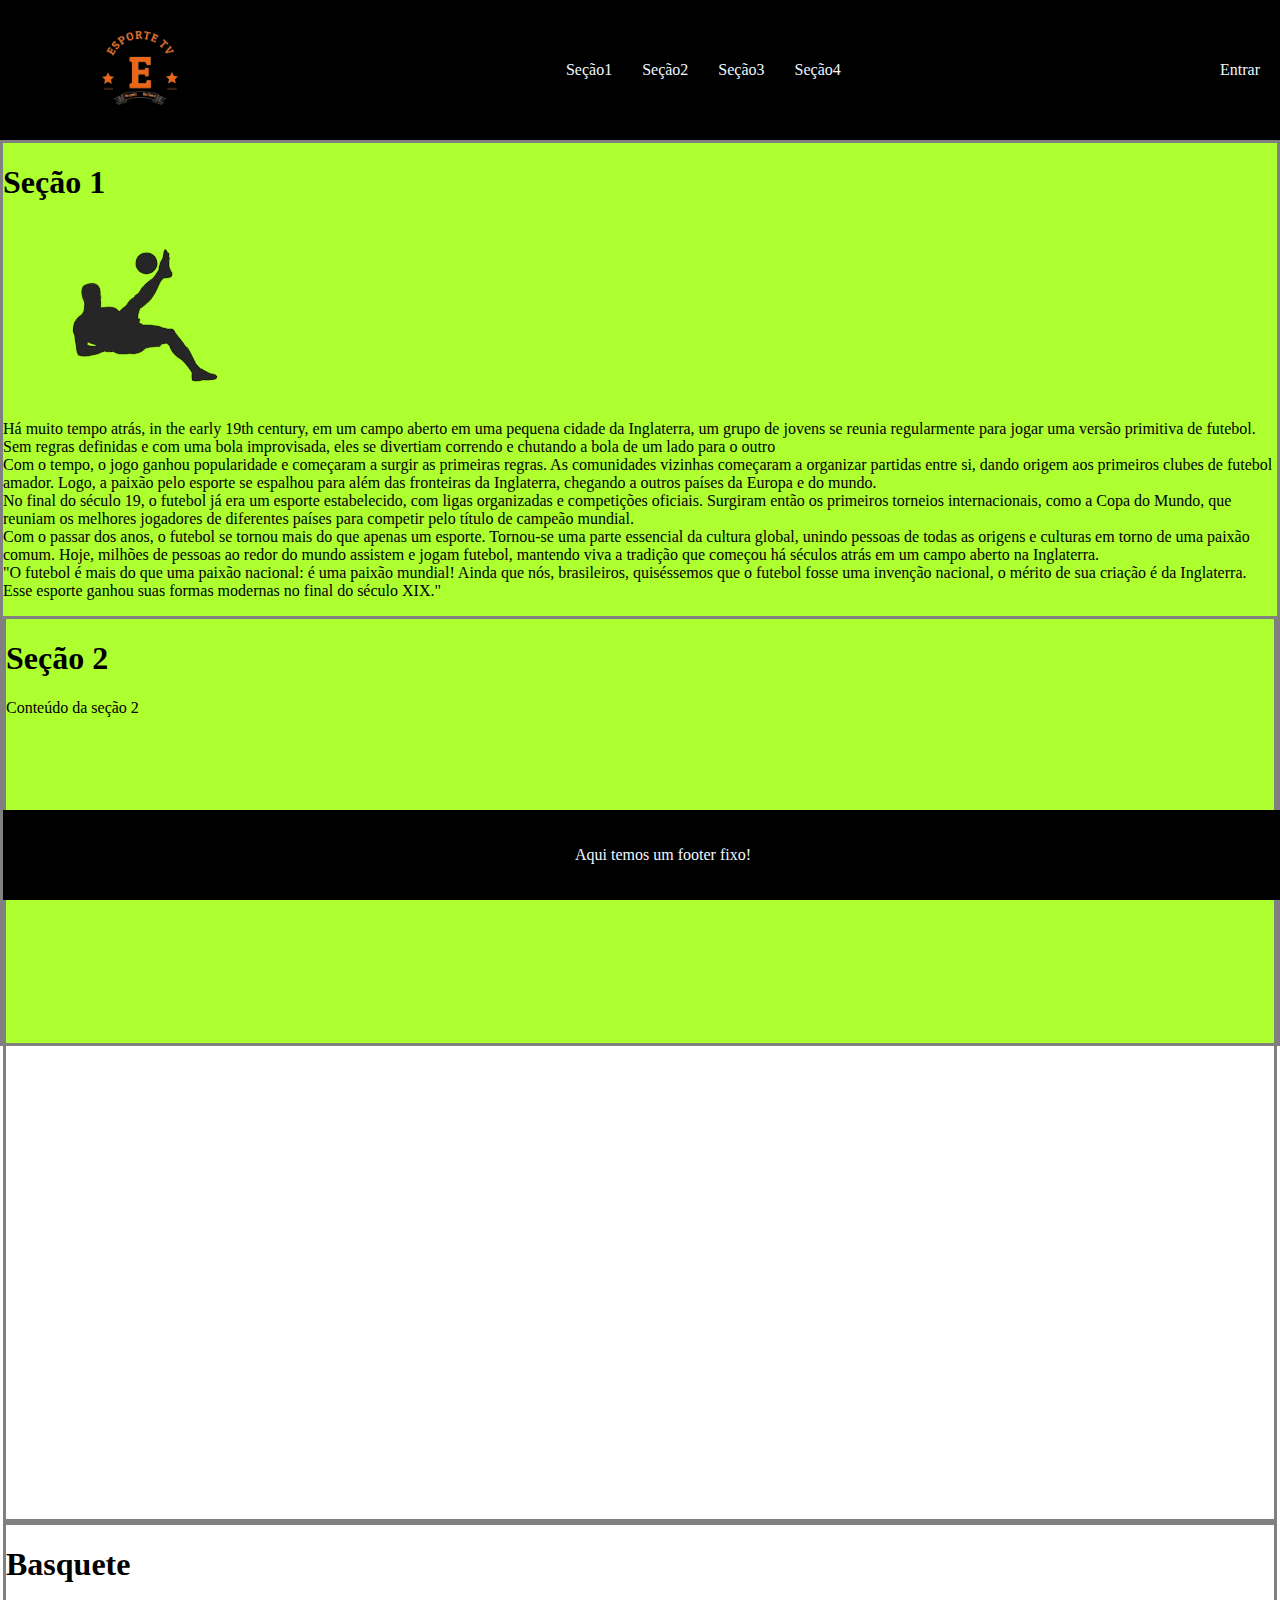
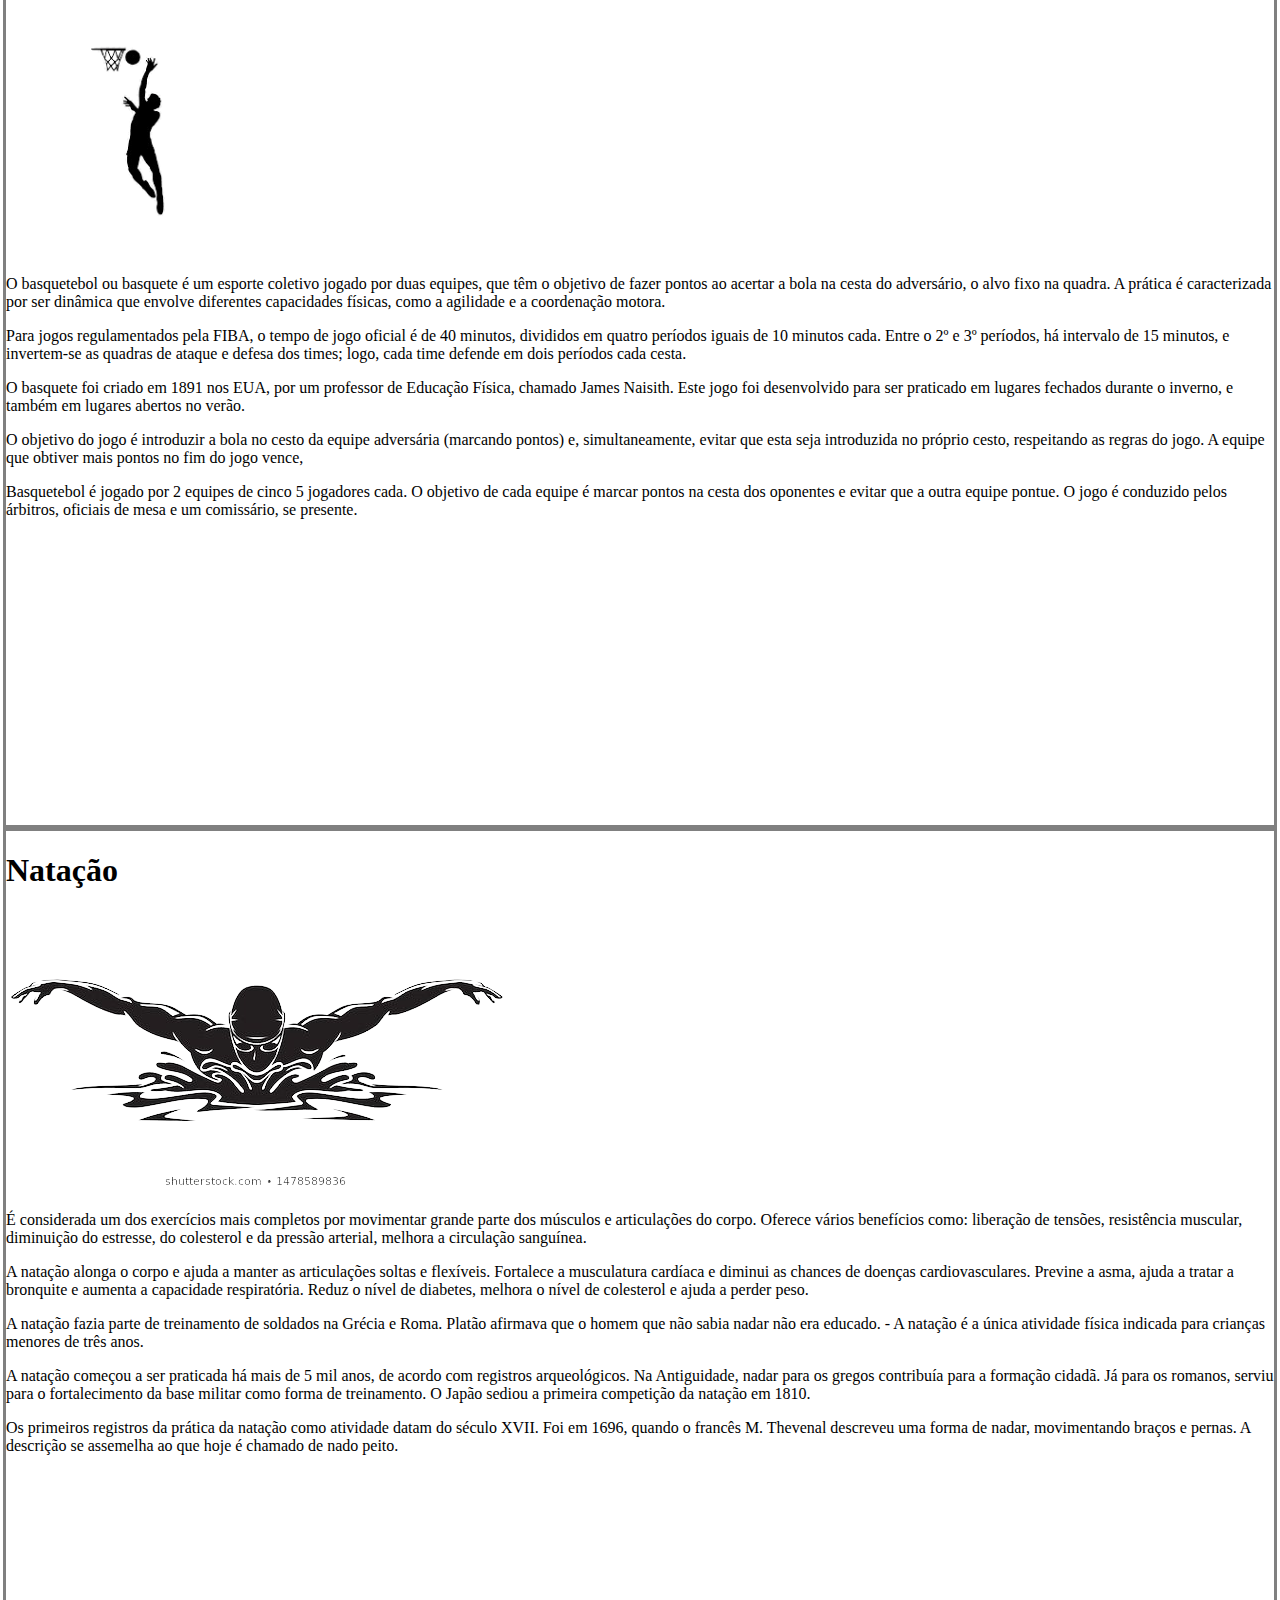
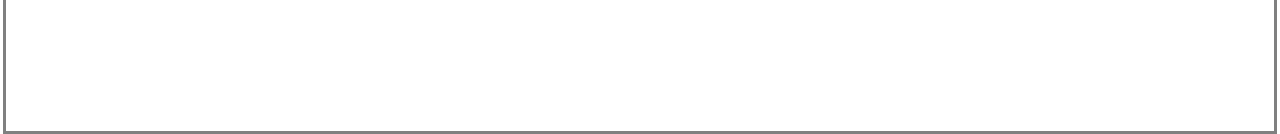
==== index.html @ 38957a5d "atualização" ====
<!DOCTYPE html>
<html lang="en">
<head>
    <meta charset="UTF-8">
    <meta name="viewport" content="width=device-width, initial-scale=1.0">
    <link rel="stylesheet" href="./css/style.css">
    <title>Atividade 8</title>
</head>
<body>
    <nav>
        <img src="./img/logo_esportes-removebg-preview.png" alt="">
        <div class="nav-links">
            <ul>
                <li><a href="#id-secao1">Seção1</a></li>
                <li><a href="#id-secao2">Seção2</a></li>
                <li><a href="#id-secao3">Seção3</a></li>
                <li><a href="#id-secao4">Seção4</a></li>
            </ul>
        </div>
        <div class="nav-login">
            <a href="login.html">Entrar</a>
        </div>
    </nav>
    <div id="id-secao1" class="secao">
        <h1>Seção 1</h1>
        <img id="image"src="./img/futebol_player-removebg-preview.png" alt="">
        <p>Há muito tempo atrás, in the early 19th century, em um campo aberto em uma pequena cidade da Inglaterra, um grupo de jovens se reunia regularmente para jogar uma versão primitiva de futebol. Sem regras definidas e com uma bola improvisada, eles se divertiam correndo e chutando a bola de um lado para o outro
            <br>Com o tempo, o jogo ganhou popularidade e começaram a surgir as primeiras regras. As comunidades vizinhas começaram a organizar partidas entre si, dando origem aos primeiros clubes de futebol amador. Logo, a paixão pelo esporte se espalhou para além das fronteiras da Inglaterra, chegando a outros países da Europa e do mundo.
            <br>No final do século 19, o futebol já era um esporte estabelecido, com ligas organizadas e competições oficiais. Surgiram então os primeiros torneios internacionais, como a Copa do Mundo, que reuniam os melhores jogadores de diferentes países para competir pelo título de campeão mundial.
            <br>Com o passar dos anos, o futebol se tornou mais do que apenas um esporte. Tornou-se uma parte essencial da cultura global, unindo pessoas de todas as origens e culturas em torno de uma paixão comum. Hoje, milhões de pessoas ao redor do mundo assistem e jogam futebol, mantendo viva a tradição que começou há séculos atrás em um campo aberto na Inglaterra.
            <br>"O futebol é mais do que uma paixão nacional: é uma paixão mundial! Ainda que nós, brasileiros, quiséssemos que o futebol fosse uma invenção nacional, o mérito de sua criação é da Inglaterra. Esse esporte ganhou suas formas modernas no final do século XIX."</p>
    <div id="id-secao2" class="secao">
        <h1>Seção 2</h1>
        <p>Conteúdo da seção 2</p>
    </div>
    <div id="id-secao3" class="secao">
        <h1>Basquete</h1>
        <img id="basquete" src="./img/basquete-removebg-preview.png" alt="">
        <p>O basquetebol ou basquete é um esporte coletivo jogado por duas equipes, que têm o objetivo de fazer pontos ao acertar a bola na cesta do adversário, o alvo fixo na quadra. A prática é caracterizada por ser dinâmica que envolve diferentes capacidades físicas, como a agilidade e a coordenação motora.</p>
        <p>Para jogos regulamentados pela FIBA, o tempo de jogo oficial é de 40 minutos, divididos em quatro períodos iguais de 10 minutos cada. Entre o 2º e 3º períodos, há intervalo de 15 minutos, e invertem-se as quadras de ataque e defesa dos times; logo, cada time defende em dois períodos cada cesta.</p>
        <p>O basquete foi criado em 1891 nos EUA, por um professor de Educação Física, chamado James Naisith. Este jogo foi desenvolvido para ser praticado em lugares fechados durante o inverno, e também em lugares abertos no verão.</p>
        <p>O objetivo do jogo é introduzir a bola no cesto da equipe adversária (marcando pontos) e, simultaneamente, evitar que esta seja introduzida no próprio cesto, respeitando as regras do jogo. A equipe que obtiver mais pontos no fim do jogo vence,</p>
        <p>Basquetebol é jogado por 2 equipes de cinco 5 jogadores cada. O objetivo de cada equipe é marcar pontos na cesta dos oponentes e evitar que a outra equipe pontue. O jogo é conduzido pelos árbitros, oficiais de mesa e um comissário, se presente.</p>
    </div>
    <div id="id-secao4" class="secao">
        <h1>Natação</h1>
        <img id="natação" src="./img/natação-removebg-preview.png" alt="">
        <p>É considerada um dos exercícios mais completos por movimentar grande parte dos músculos e articulações do corpo. Oferece vários benefícios como: liberação de tensões, resistência muscular, diminuição do estresse, do colesterol e da pressão arterial, melhora a circulação sanguínea.</p>
        <p>A natação alonga o corpo e ajuda a manter as articulações soltas e flexíveis. Fortalece a musculatura cardíaca e diminui as chances de doenças cardiovasculares. Previne a asma, ajuda a tratar a bronquite e aumenta a capacidade respiratória. Reduz o nível de diabetes, melhora o nível de colesterol e ajuda a perder peso.</p>
        <p>A natação fazia parte de treinamento de soldados na Grécia e Roma. Platão afirmava que o homem que não sabia nadar não era educado. - A natação é a única atividade física indicada para crianças menores de três anos.</p>
        <p>A natação começou a ser praticada há mais de 5 mil anos, de acordo com registros arqueológicos. Na Antiguidade, nadar para os gregos contribuía para a formação cidadã. Já para os romanos, serviu para o fortalecimento da base militar como forma de treinamento. O Japão sediou a primeira competição da natação em 1810.</p>
        <p>Os primeiros registros da prática da natação como atividade datam do século XVII. Foi em 1696, quando o francês M. Thevenal descreveu uma forma de nadar, movimentando braços e pernas. A descrição se assemelha ao que hoje é chamado de nado peito.</p>
    </div>
    <footer>
        <p>Aqui temos um footer fixo!</p>
    </footer>
</body>
</html>
---- css/style.css ----
/* Reset CSS */
body, html {
    margin: 0;
    padding: 0;
    height: 100%;
}

/* NAV */
nav {
    background-color: black;
    padding: 20px;
    color: white;
    display: flex;
    justify-content: space-between;
    align-items: center;
}

nav img {
    height: 100px;
    margin-left: 70px;
}

nav .nav-links ul {
    display: flex;
    align-items: center;
    margin-left: 20px;
    list-style-type: none;
    padding: 0;
    margin: 0;
}

nav .nav-links ul li a {
    color: aliceblue;
    text-decoration: none;
    padding: 15px;
}

nav .nav-login {
    background-color: black;
}

nav .nav-login a {
    color: aliceblue;
    text-decoration: none;
}

a:hover {
    background-color: darkgray;
    border-radius: 10px;
}

/* SECTIONS */
.secao {
    border: solid 3px;
    border-color: gray;
    height: 100vh;
}

/* LOGIN FORM */
form {
    background-color: gainsboro;
    border-radius: 4px;
    width: 320px;
    margin: auto;
    margin-top: 200px;
    padding: 20px;
    box-sizing: border-box;
}

input {
    width: 90%;
    padding: 6px;
    margin-bottom: 8px;
    border: 1px solid blue;
    border-radius: 5px;
}

input[type="radio"] {
    width: auto;
}

/* SECTION 1 */
#id-secao1 {
    background-color: greenyellow;
}
#basquete{
    height: 250px;
    margin-left: 50px;
}
#natação{
<<<<<<< HEAD
<<<<<<< HEAD
<<<<<<< HEAD
    height: 180px;
=======
    height: 181px;
>>>>>>> refs/remotes/origin/master
=======
    height: 180px;
>>>>>>> 71781f3 (atualização)
=======
    height: 181px;
>>>>>>> 6fc278a (atualização)
    margin-left: 50px;
}

/* FOOTER */
footer {
    background-color: black;
    color: aliceblue;
    text-align: center;
    padding: 20px;
    position: fixed;
    bottom: 0;
    width: 100%;
}
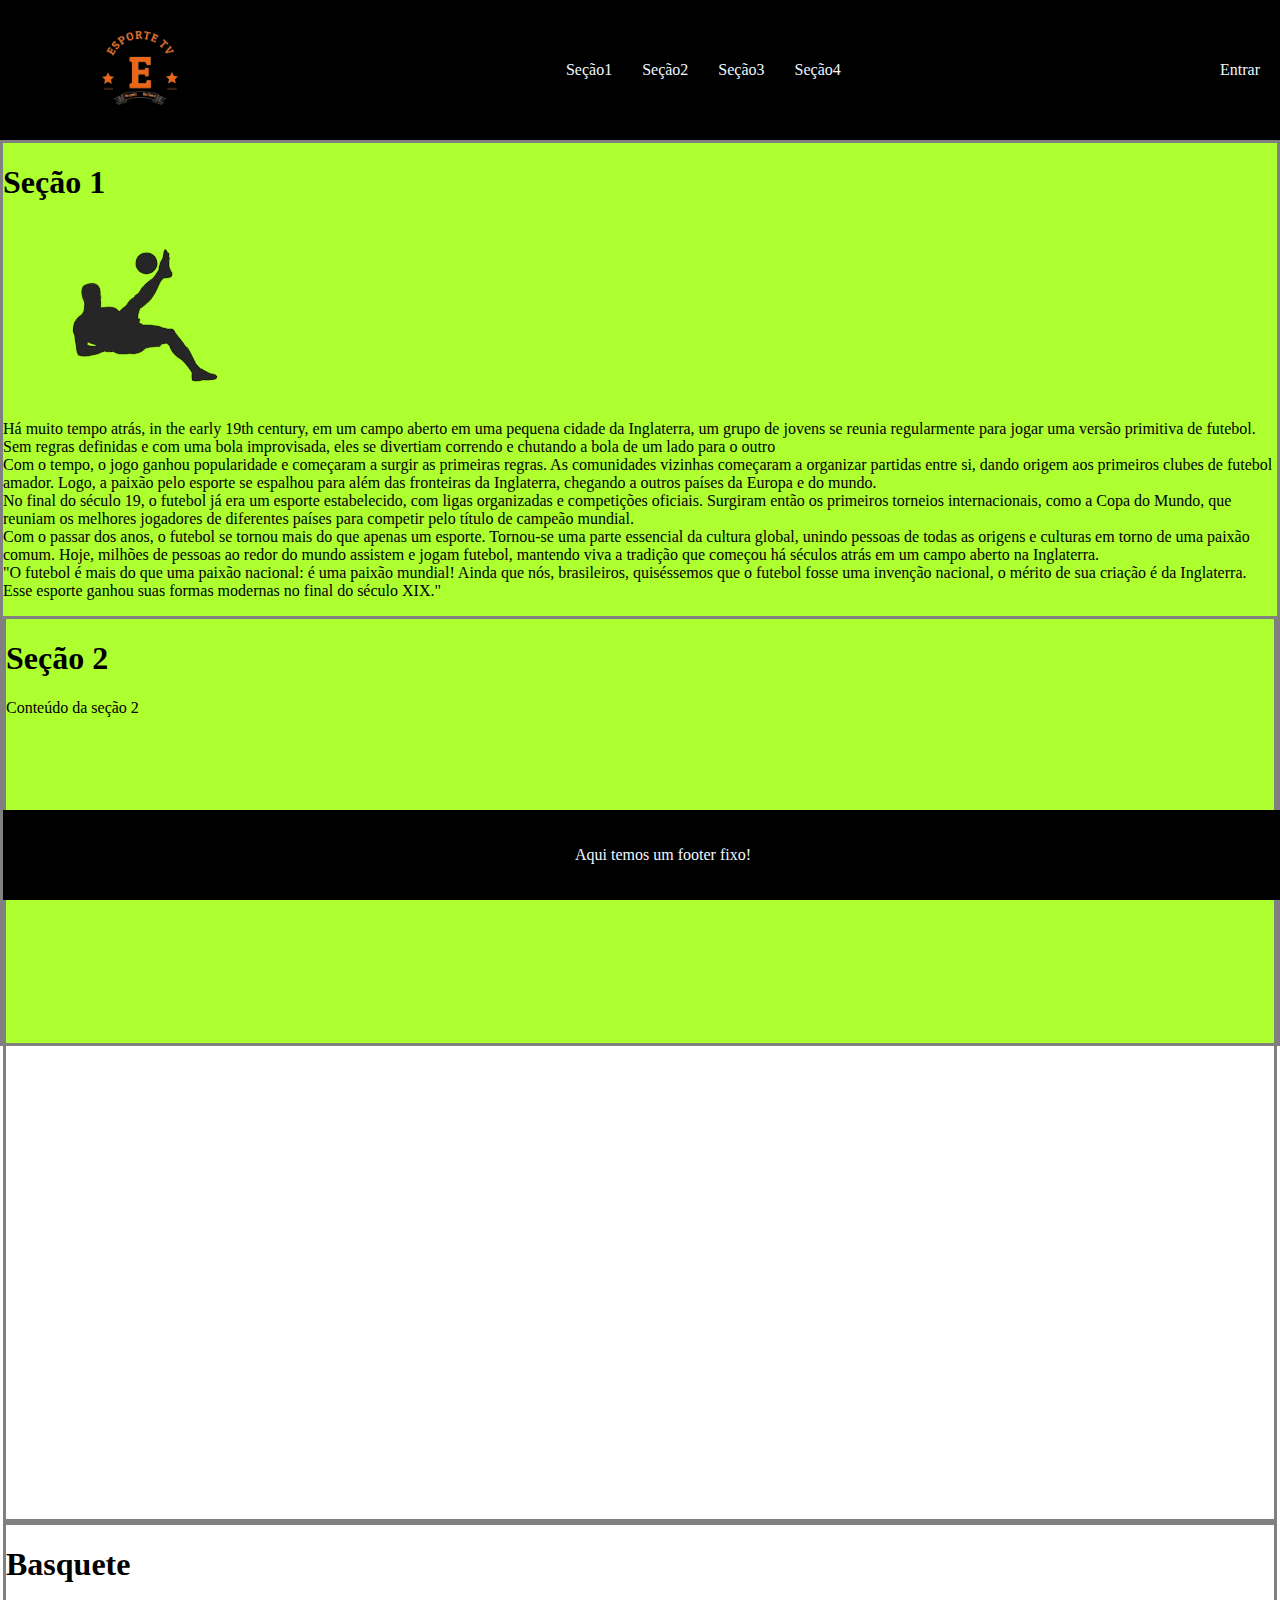
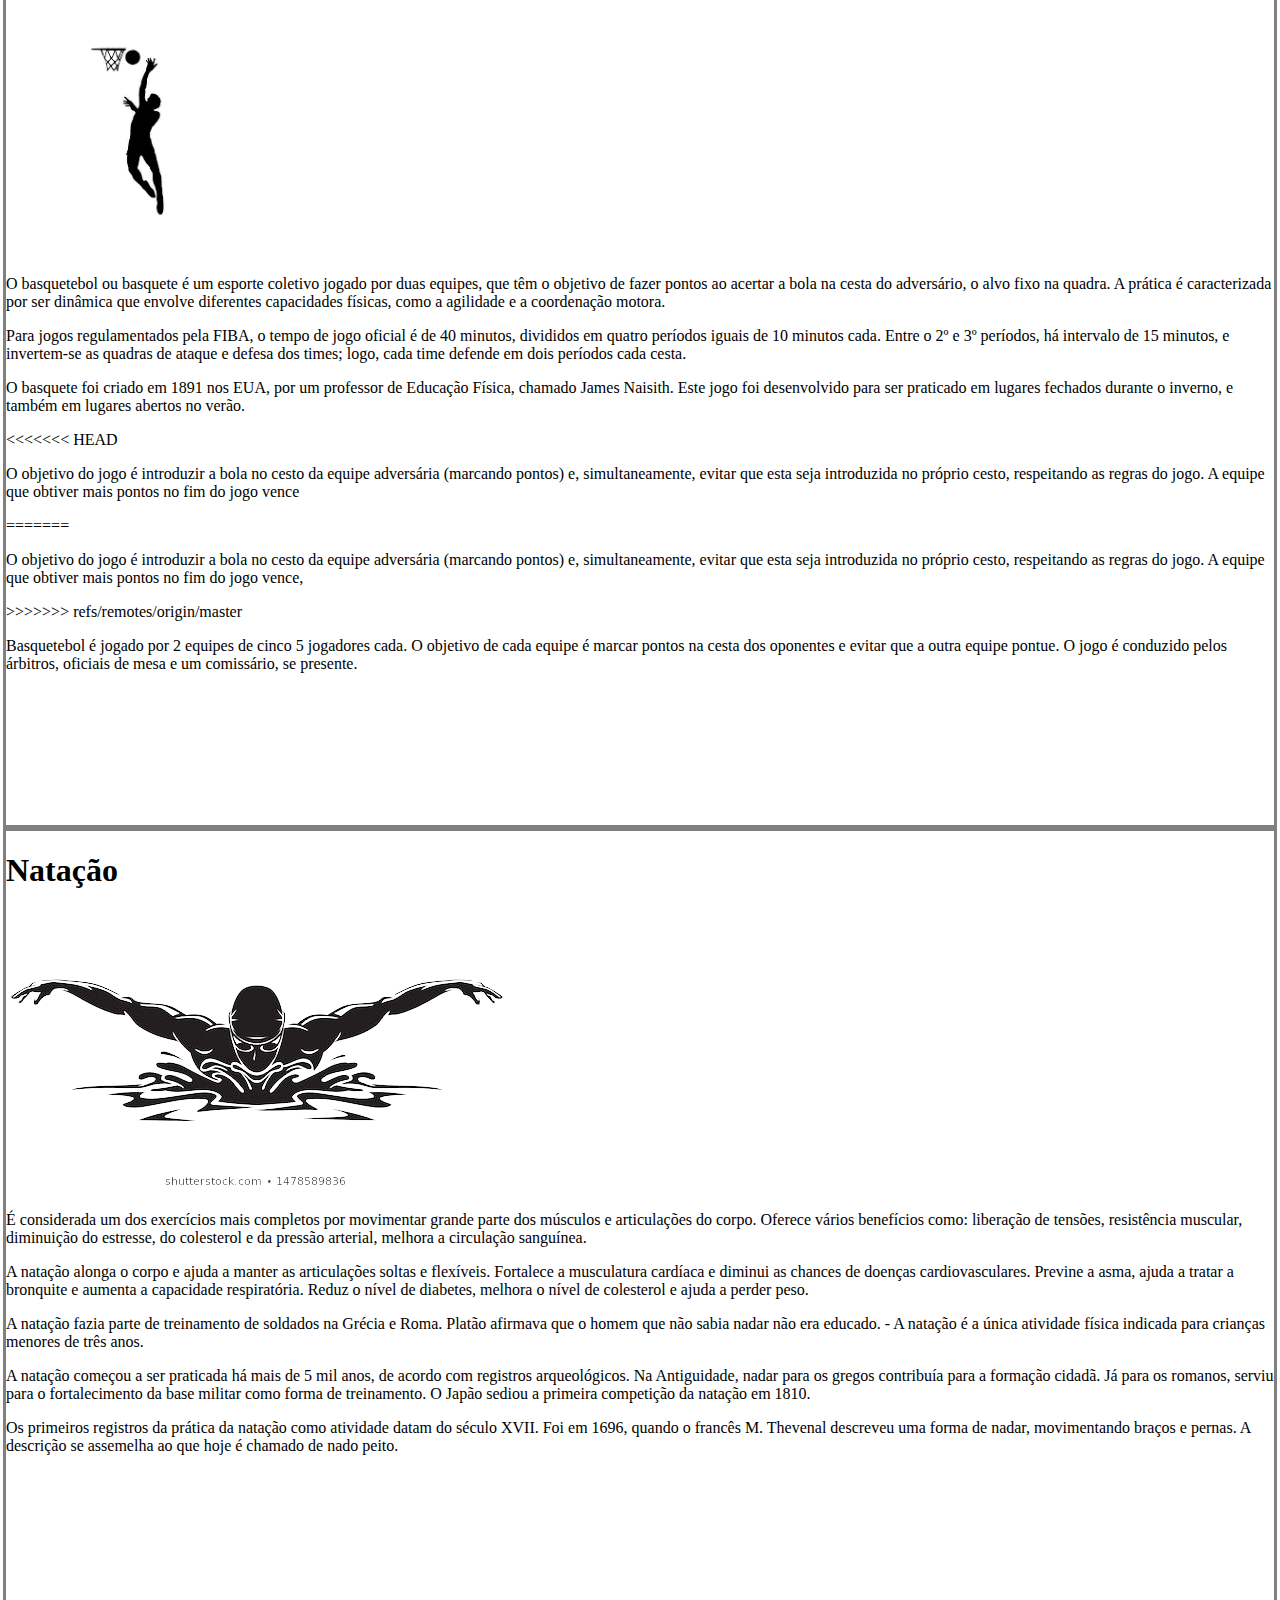
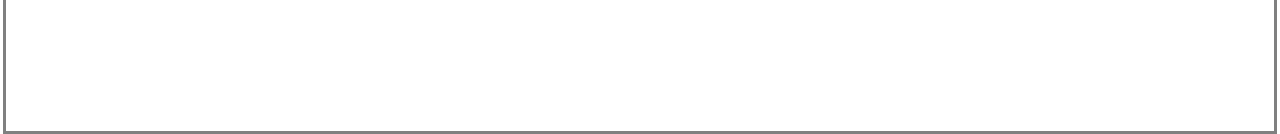
==== commit f46f0e9f: "Atualização" ====
--- a/index.html
+++ b/index.html
@@ -39,7 +39,11 @@
         <p>O basquetebol ou basquete é um esporte coletivo jogado por duas equipes, que têm o objetivo de fazer pontos ao acertar a bola na cesta do adversário, o alvo fixo na quadra. A prática é caracterizada por ser dinâmica que envolve diferentes capacidades físicas, como a agilidade e a coordenação motora.</p>
         <p>Para jogos regulamentados pela FIBA, o tempo de jogo oficial é de 40 minutos, divididos em quatro períodos iguais de 10 minutos cada. Entre o 2º e 3º períodos, há intervalo de 15 minutos, e invertem-se as quadras de ataque e defesa dos times; logo, cada time defende em dois períodos cada cesta.</p>
         <p>O basquete foi criado em 1891 nos EUA, por um professor de Educação Física, chamado James Naisith. Este jogo foi desenvolvido para ser praticado em lugares fechados durante o inverno, e também em lugares abertos no verão.</p>
+<<<<<<< HEAD
+        <p>O objetivo do jogo é introduzir a bola no cesto da equipe adversária (marcando pontos) e, simultaneamente, evitar que esta seja introduzida no próprio cesto, respeitando as regras do jogo. A equipe que obtiver mais pontos no fim do jogo vence</p>
+=======
         <p>O objetivo do jogo é introduzir a bola no cesto da equipe adversária (marcando pontos) e, simultaneamente, evitar que esta seja introduzida no próprio cesto, respeitando as regras do jogo. A equipe que obtiver mais pontos no fim do jogo vence,</p>
+>>>>>>> refs/remotes/origin/master
         <p>Basquetebol é jogado por 2 equipes de cinco 5 jogadores cada. O objetivo de cada equipe é marcar pontos na cesta dos oponentes e evitar que a outra equipe pontue. O jogo é conduzido pelos árbitros, oficiais de mesa e um comissário, se presente.</p>
     </div>
     <div id="id-secao4" class="secao">
--- a/css/style.css
+++ b/css/style.css
@@ -89,18 +89,10 @@
 }
 #natação{
 <<<<<<< HEAD
-<<<<<<< HEAD
-<<<<<<< HEAD
     height: 180px;
 =======
     height: 181px;
 >>>>>>> refs/remotes/origin/master
-=======
-    height: 180px;
->>>>>>> 71781f3 (atualização)
-=======
-    height: 181px;
->>>>>>> 6fc278a (atualização)
     margin-left: 50px;
 }
 
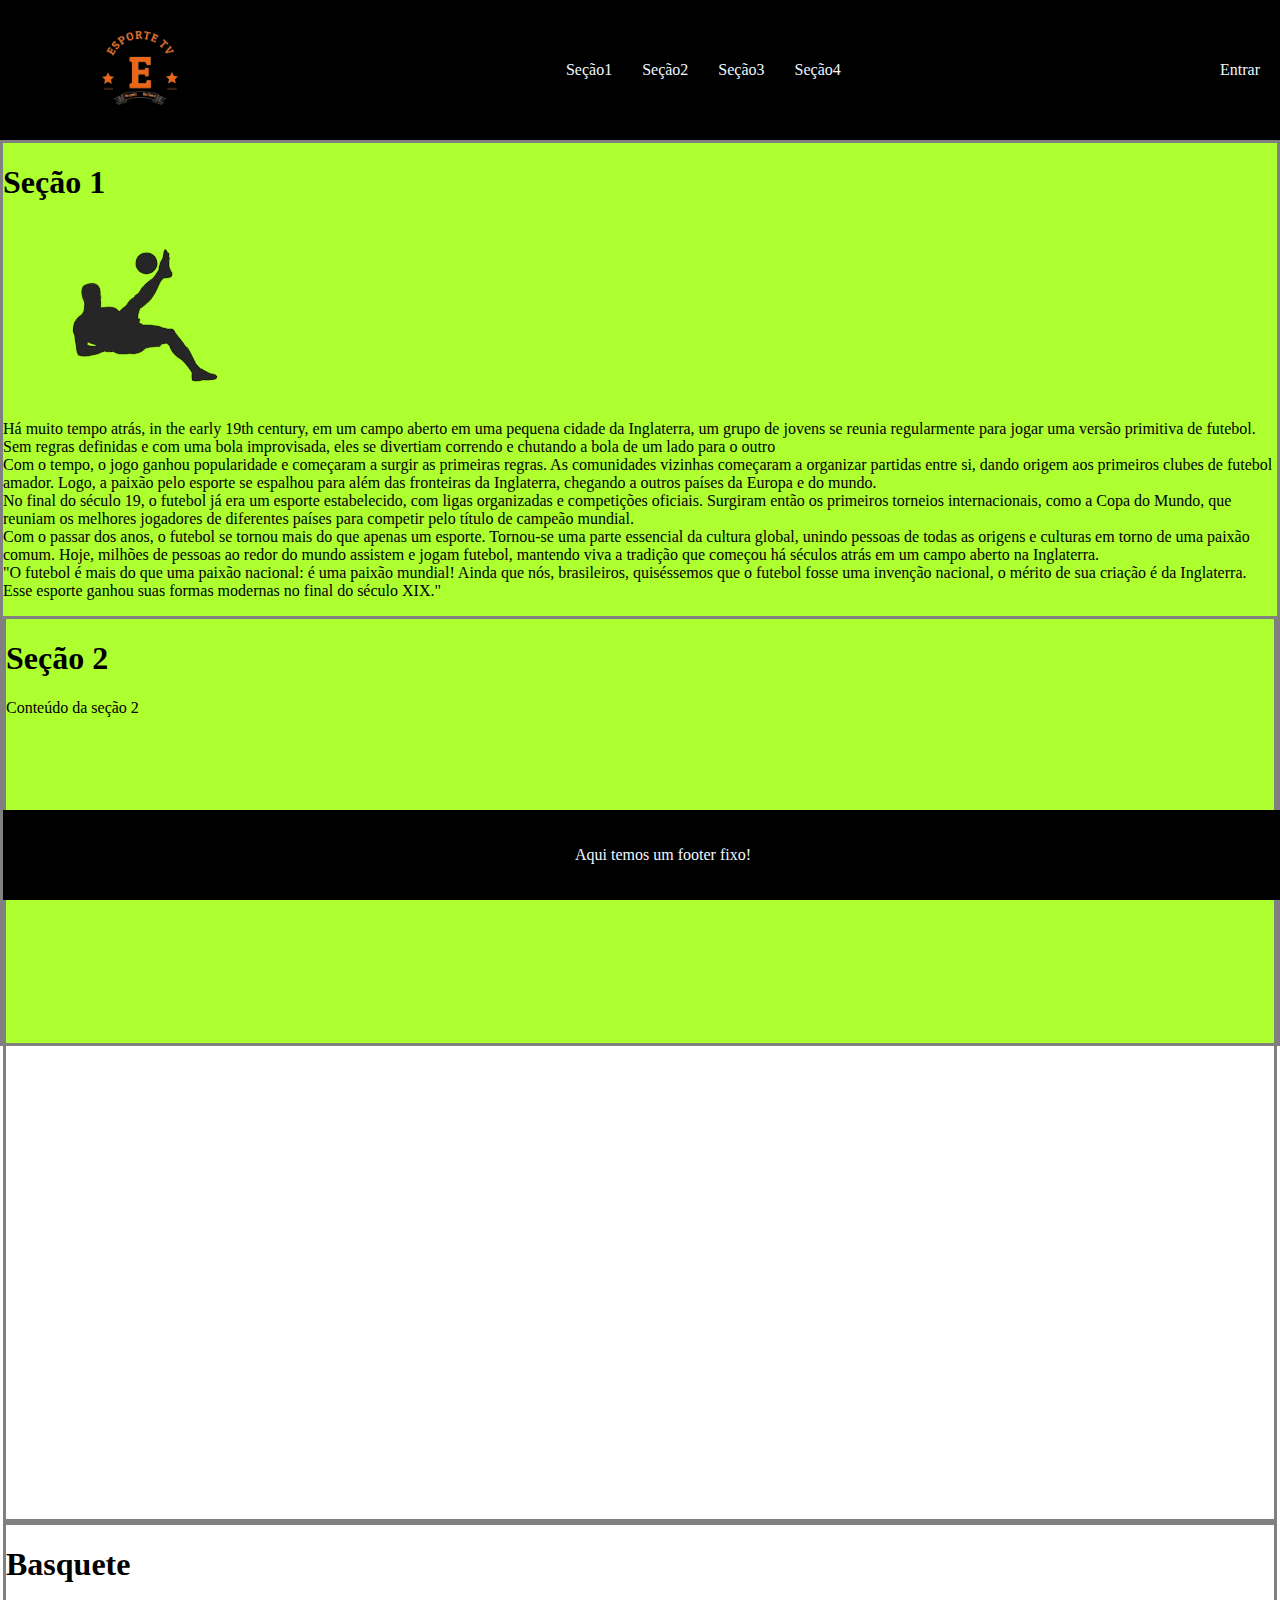
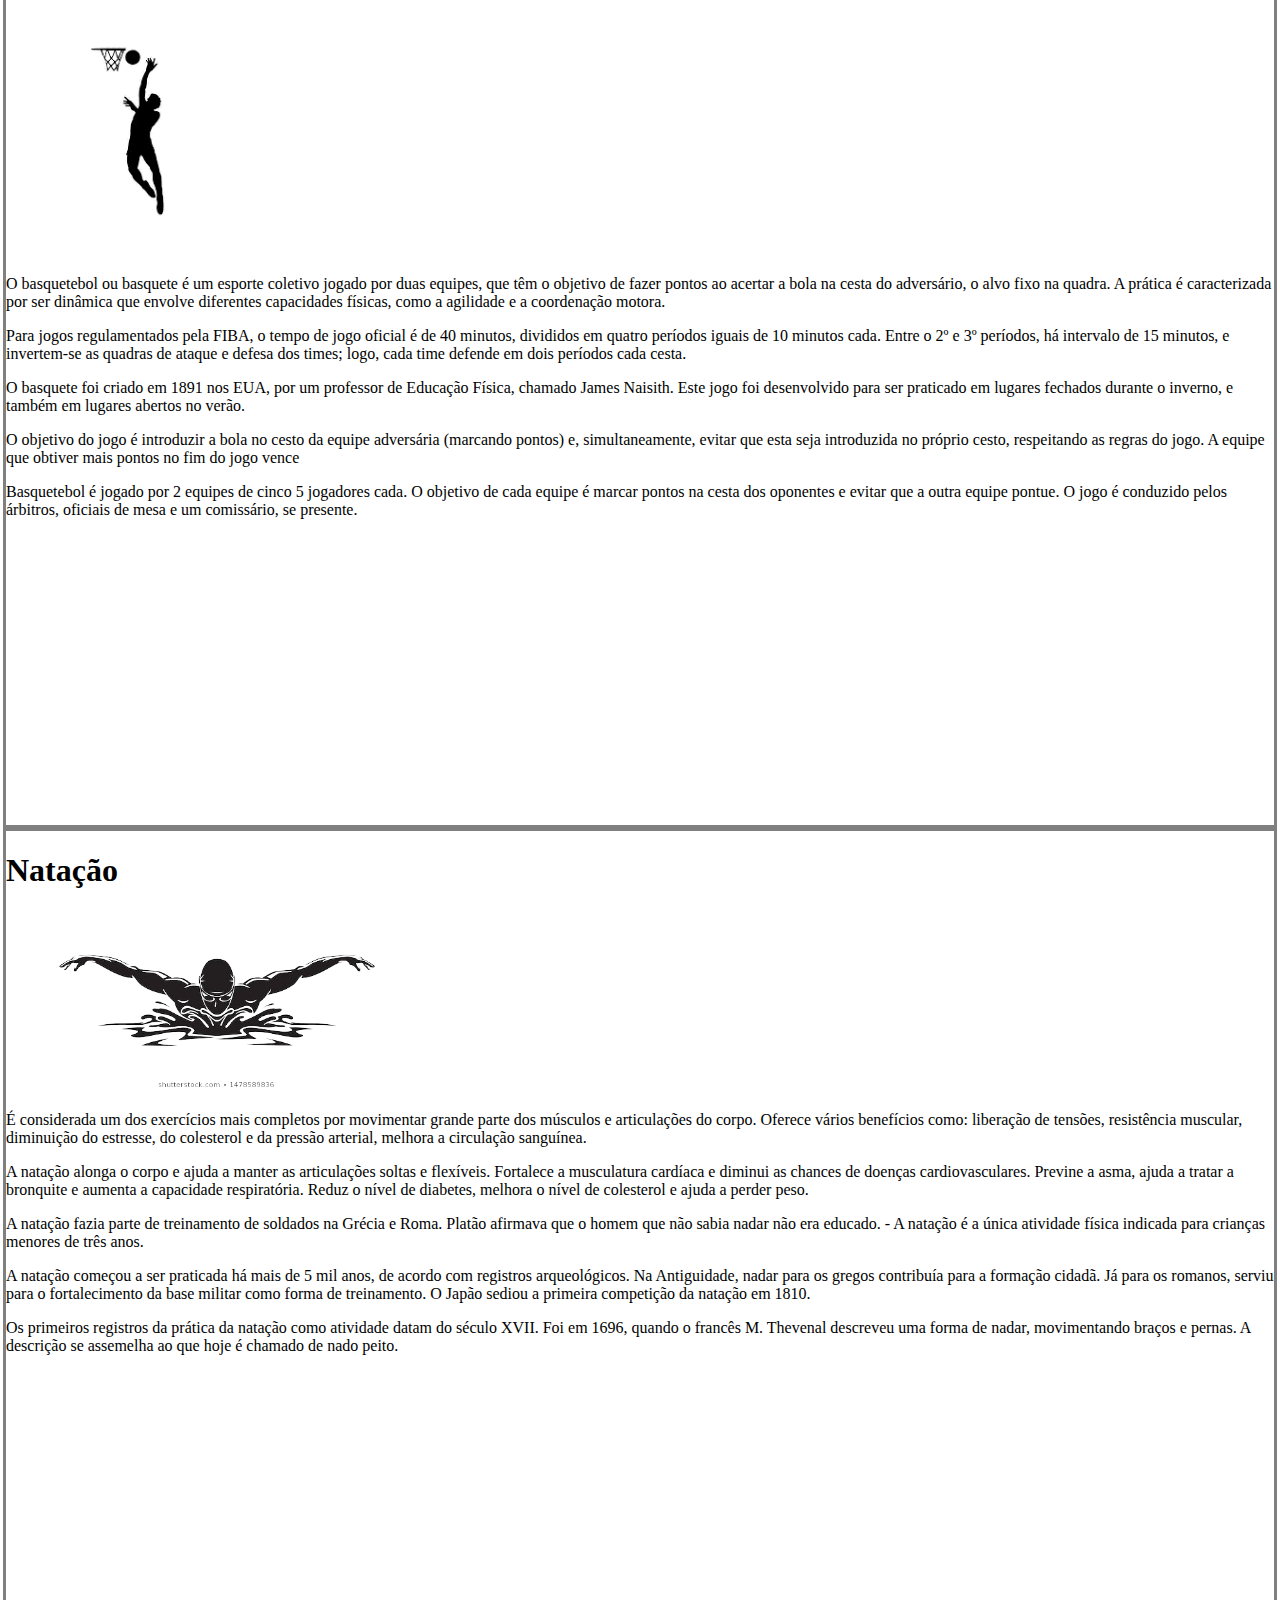
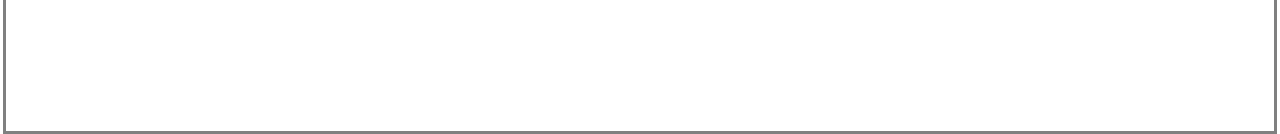
==== commit 31e4cfd6: "atualização" ====
--- a/index.html
+++ b/index.html
@@ -39,11 +39,7 @@
         <p>O basquetebol ou basquete é um esporte coletivo jogado por duas equipes, que têm o objetivo de fazer pontos ao acertar a bola na cesta do adversário, o alvo fixo na quadra. A prática é caracterizada por ser dinâmica que envolve diferentes capacidades físicas, como a agilidade e a coordenação motora.</p>
         <p>Para jogos regulamentados pela FIBA, o tempo de jogo oficial é de 40 minutos, divididos em quatro períodos iguais de 10 minutos cada. Entre o 2º e 3º períodos, há intervalo de 15 minutos, e invertem-se as quadras de ataque e defesa dos times; logo, cada time defende em dois períodos cada cesta.</p>
         <p>O basquete foi criado em 1891 nos EUA, por um professor de Educação Física, chamado James Naisith. Este jogo foi desenvolvido para ser praticado em lugares fechados durante o inverno, e também em lugares abertos no verão.</p>
-<<<<<<< HEAD
         <p>O objetivo do jogo é introduzir a bola no cesto da equipe adversária (marcando pontos) e, simultaneamente, evitar que esta seja introduzida no próprio cesto, respeitando as regras do jogo. A equipe que obtiver mais pontos no fim do jogo vence</p>
-=======
-        <p>O objetivo do jogo é introduzir a bola no cesto da equipe adversária (marcando pontos) e, simultaneamente, evitar que esta seja introduzida no próprio cesto, respeitando as regras do jogo. A equipe que obtiver mais pontos no fim do jogo vence,</p>
->>>>>>> refs/remotes/origin/master
         <p>Basquetebol é jogado por 2 equipes de cinco 5 jogadores cada. O objetivo de cada equipe é marcar pontos na cesta dos oponentes e evitar que a outra equipe pontue. O jogo é conduzido pelos árbitros, oficiais de mesa e um comissário, se presente.</p>
     </div>
     <div id="id-secao4" class="secao">
--- a/css/style.css
+++ b/css/style.css
@@ -88,11 +88,7 @@
     margin-left: 50px;
 }
 #natação{
-<<<<<<< HEAD
     height: 180px;
-=======
-    height: 181px;
->>>>>>> refs/remotes/origin/master
     margin-left: 50px;
 }
 
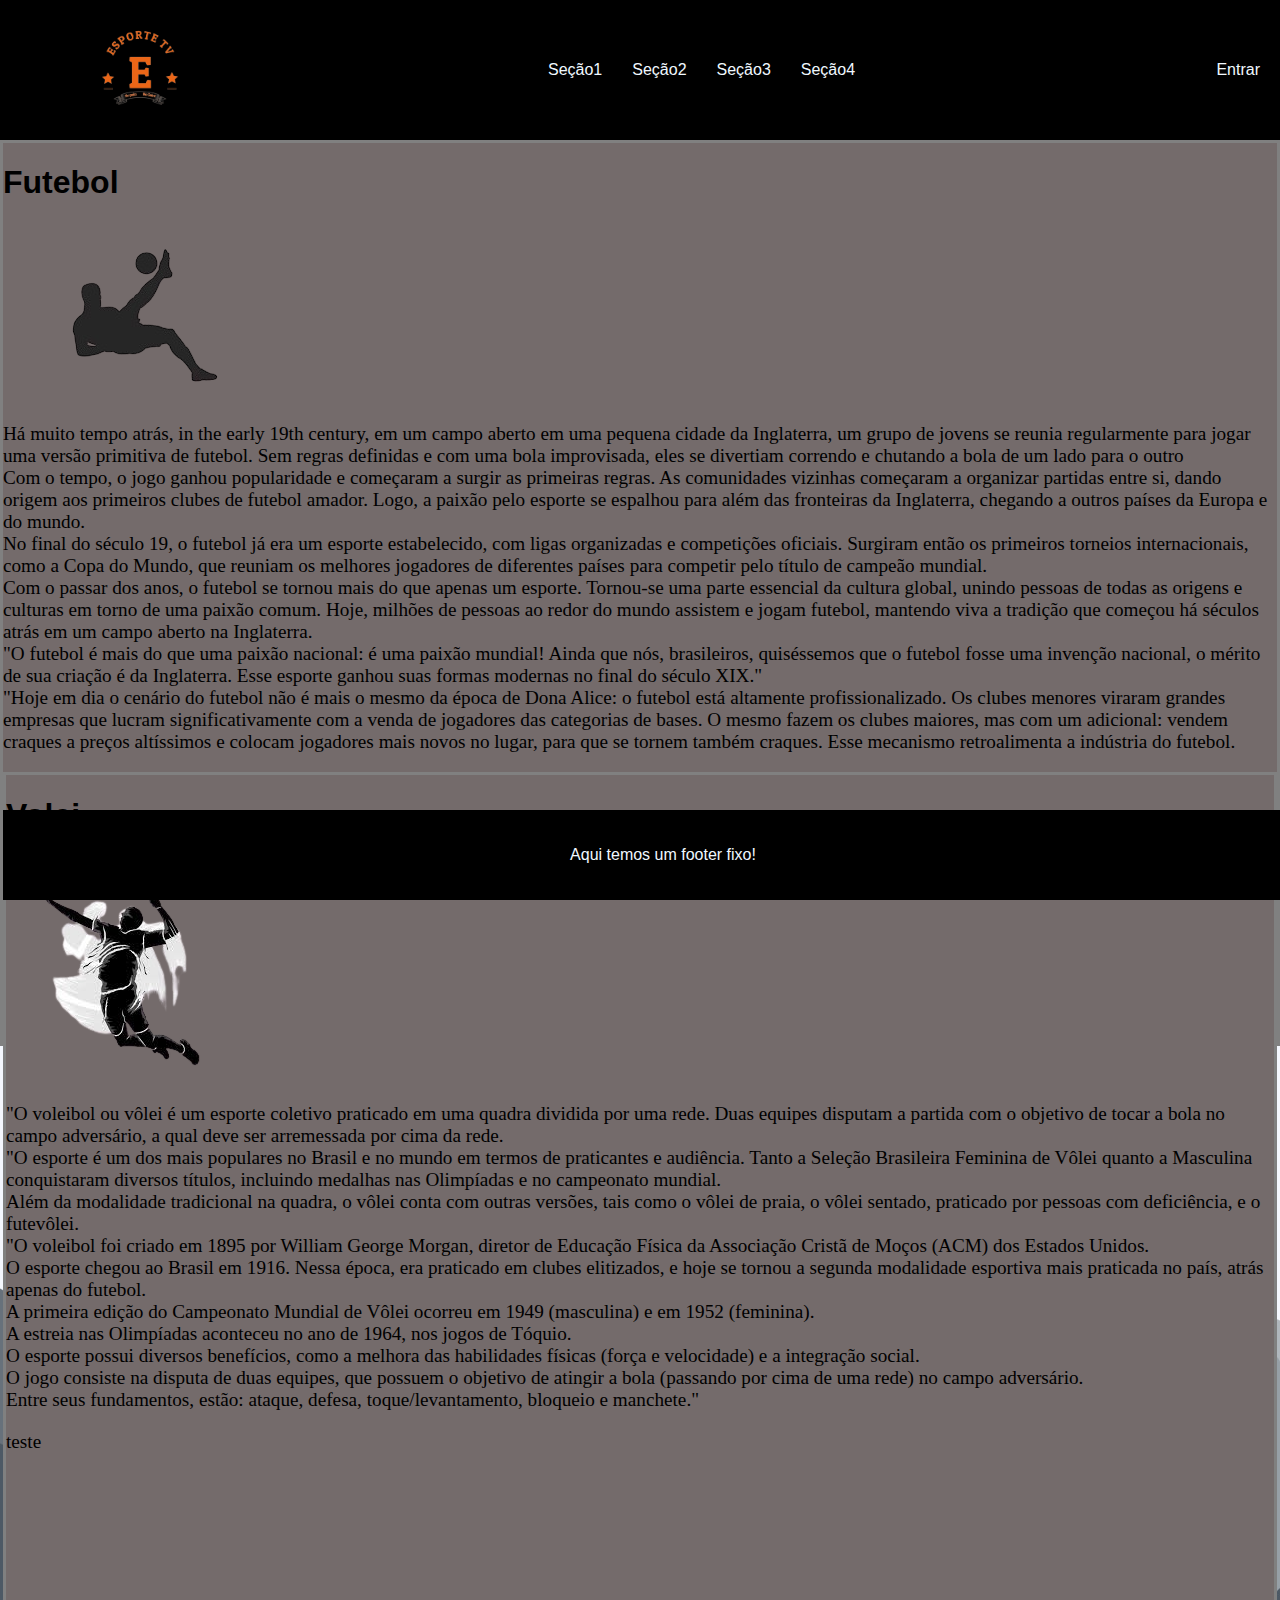
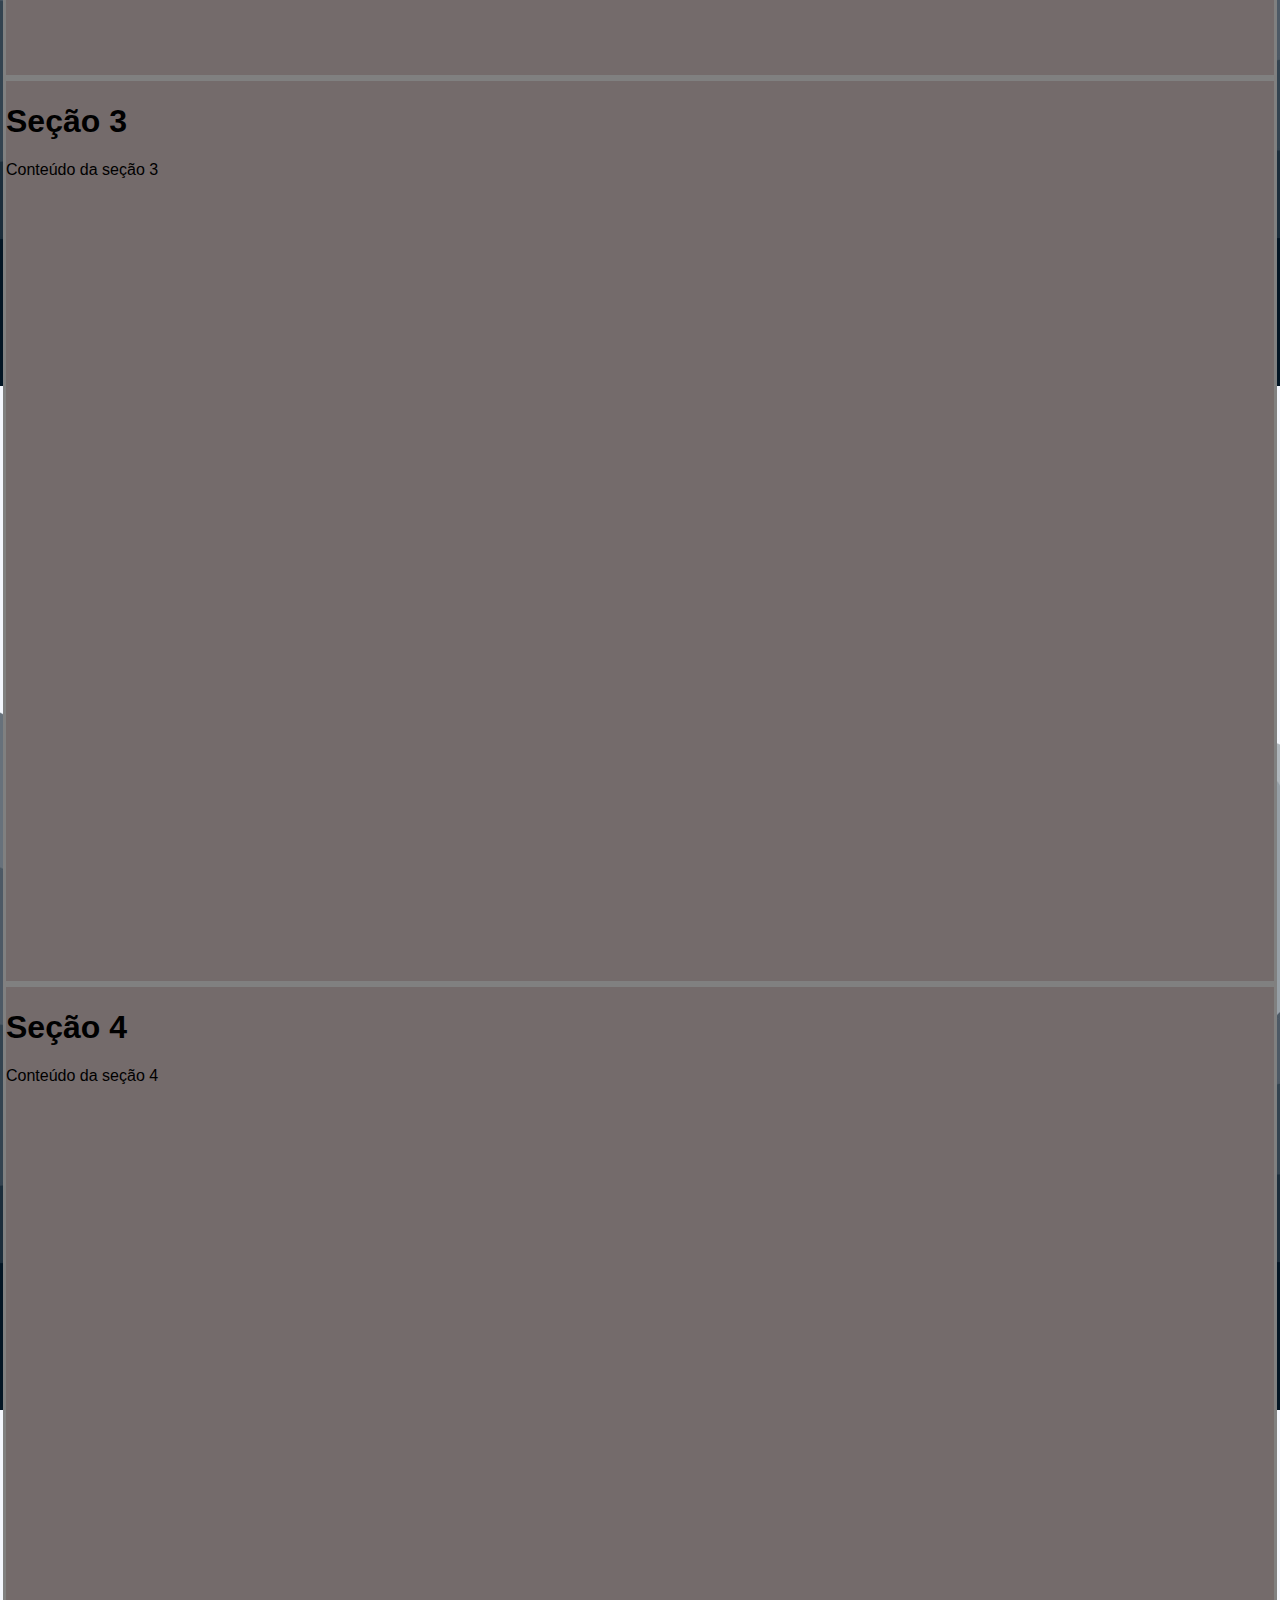
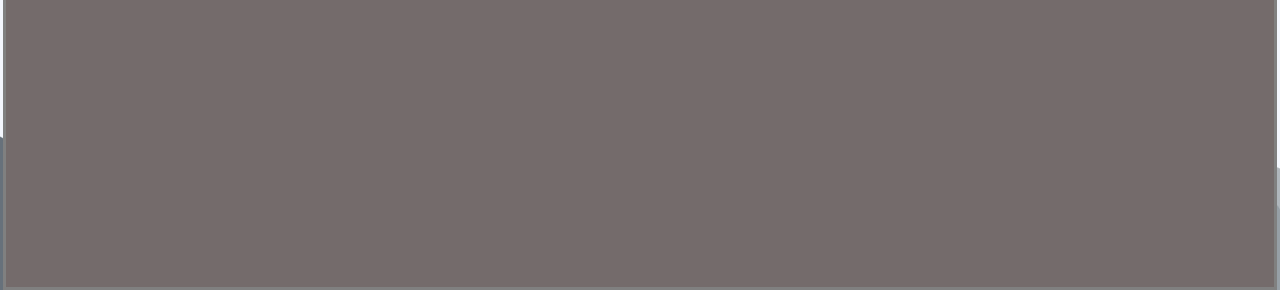
==== commit d5865576: "seção2" ====
--- a/index.html
+++ b/index.html
@@ -1,5 +1,5 @@
 <!DOCTYPE html>
-<html lang="en">
+<html lang="pt-BR">
 <head>
     <meta charset="UTF-8">
     <meta name="viewport" content="width=device-width, initial-scale=1.0">
@@ -22,34 +22,40 @@
         </div>
     </nav>
     <div id="id-secao1" class="secao">
-        <h1>Seção 1</h1>
-        <img id="image"src="./img/futebol_player-removebg-preview.png" alt="">
-        <p>Há muito tempo atrás, in the early 19th century, em um campo aberto em uma pequena cidade da Inglaterra, um grupo de jovens se reunia regularmente para jogar uma versão primitiva de futebol. Sem regras definidas e com uma bola improvisada, eles se divertiam correndo e chutando a bola de um lado para o outro
+        <h1>Futebol</h1>
+        <img id="image" src="img/futebol_player-removebg-preview.png" alt="Jogador de Futebol">
+        <div id="text_secao1"> <p>Há muito tempo atrás, in the early 19th century, em um campo aberto em uma pequena cidade da Inglaterra, um grupo de jovens se reunia regularmente para jogar uma versão primitiva de futebol. Sem regras definidas e com uma bola improvisada, eles se divertiam correndo e chutando a bola de um lado para o outro
             <br>Com o tempo, o jogo ganhou popularidade e começaram a surgir as primeiras regras. As comunidades vizinhas começaram a organizar partidas entre si, dando origem aos primeiros clubes de futebol amador. Logo, a paixão pelo esporte se espalhou para além das fronteiras da Inglaterra, chegando a outros países da Europa e do mundo.
             <br>No final do século 19, o futebol já era um esporte estabelecido, com ligas organizadas e competições oficiais. Surgiram então os primeiros torneios internacionais, como a Copa do Mundo, que reuniam os melhores jogadores de diferentes países para competir pelo título de campeão mundial.
             <br>Com o passar dos anos, o futebol se tornou mais do que apenas um esporte. Tornou-se uma parte essencial da cultura global, unindo pessoas de todas as origens e culturas em torno de uma paixão comum. Hoje, milhões de pessoas ao redor do mundo assistem e jogam futebol, mantendo viva a tradição que começou há séculos atrás em um campo aberto na Inglaterra.
-            <br>"O futebol é mais do que uma paixão nacional: é uma paixão mundial! Ainda que nós, brasileiros, quiséssemos que o futebol fosse uma invenção nacional, o mérito de sua criação é da Inglaterra. Esse esporte ganhou suas formas modernas no final do século XIX."</p>
-    <div id="id-secao2" class="secao">
-        <h1>Seção 2</h1>
-        <p>Conteúdo da seção 2</p>
+            <br>"O futebol é mais do que uma paixão nacional: é uma paixão mundial! Ainda que nós, brasileiros, quiséssemos que o futebol fosse uma invenção nacional, o mérito de sua criação é da Inglaterra. Esse esporte ganhou suas formas modernas no final do século XIX."
+            <br>"Hoje em dia o cenário do futebol não é mais o mesmo da época de Dona Alice: o futebol está altamente profissionalizado. Os clubes menores viraram grandes empresas que lucram significativamente com a venda de jogadores das categorias de bases. O mesmo fazem os clubes maiores, mas com um adicional: vendem craques a preços altíssimos e colocam jogadores mais novos no lugar, para que se tornem também craques. Esse mecanismo retroalimenta a indústria do futebol.</p>
+        </div> 
+          
+        <div id="id-secao2" class="secao">
+        <h1>Volei</h1>
+        <img id="image" src="img/volei-removebg-preview.png" alt="Jogador de Volei">
+        <div id="text_secao2"> <p>"O voleibol ou vôlei é um esporte coletivo praticado em uma quadra dividida por uma rede. Duas equipes disputam a partida com o objetivo de tocar a bola no campo adversário, a qual deve ser arremessada por cima da rede.
+            <br>"O esporte é um dos mais populares no Brasil e no mundo em termos de praticantes e audiência. Tanto a Seleção Brasileira Feminina de Vôlei quanto a Masculina conquistaram diversos títulos, incluindo medalhas nas Olimpíadas e no campeonato mundial.
+            <br>Além da modalidade tradicional na quadra, o vôlei conta com outras versões, tais como o vôlei de praia, o vôlei sentado, praticado por pessoas com deficiência, e o futevôlei.
+            <br>"O voleibol foi criado em 1895 por William George Morgan, diretor de Educação Física da Associação Cristã de Moços (ACM) dos Estados Unidos.
+            <br>O esporte chegou ao Brasil em 1916. Nessa época, era praticado em clubes elitizados, e hoje se tornou a segunda modalidade esportiva mais praticada no país, atrás apenas do futebol.
+            <br>A primeira edição do Campeonato Mundial de Vôlei ocorreu em 1949 (masculina) e em 1952 (feminina).
+            <br>A estreia nas Olimpíadas aconteceu no ano de 1964, nos jogos de Tóquio.
+            <br>O esporte possui diversos benefícios, como a melhora das habilidades físicas (força e velocidade) e a integração social.
+            <br>O jogo consiste na disputa de duas equipes, que possuem o objetivo de atingir a bola (passando por cima de uma rede) no campo adversário.
+            <br>Entre seus fundamentos, estão: ataque, defesa, toque/levantamento, bloqueio e manchete."
+            <p>teste</p>
+        </div>
+        </p>
     </div>
     <div id="id-secao3" class="secao">
-        <h1>Basquete</h1>
-        <img id="basquete" src="./img/basquete-removebg-preview.png" alt="">
-        <p>O basquetebol ou basquete é um esporte coletivo jogado por duas equipes, que têm o objetivo de fazer pontos ao acertar a bola na cesta do adversário, o alvo fixo na quadra. A prática é caracterizada por ser dinâmica que envolve diferentes capacidades físicas, como a agilidade e a coordenação motora.</p>
-        <p>Para jogos regulamentados pela FIBA, o tempo de jogo oficial é de 40 minutos, divididos em quatro períodos iguais de 10 minutos cada. Entre o 2º e 3º períodos, há intervalo de 15 minutos, e invertem-se as quadras de ataque e defesa dos times; logo, cada time defende em dois períodos cada cesta.</p>
-        <p>O basquete foi criado em 1891 nos EUA, por um professor de Educação Física, chamado James Naisith. Este jogo foi desenvolvido para ser praticado em lugares fechados durante o inverno, e também em lugares abertos no verão.</p>
-        <p>O objetivo do jogo é introduzir a bola no cesto da equipe adversária (marcando pontos) e, simultaneamente, evitar que esta seja introduzida no próprio cesto, respeitando as regras do jogo. A equipe que obtiver mais pontos no fim do jogo vence</p>
-        <p>Basquetebol é jogado por 2 equipes de cinco 5 jogadores cada. O objetivo de cada equipe é marcar pontos na cesta dos oponentes e evitar que a outra equipe pontue. O jogo é conduzido pelos árbitros, oficiais de mesa e um comissário, se presente.</p>
+        <h1>Seção 3</h1>
+        <p>Conteúdo da seção 3</p>
     </div>
     <div id="id-secao4" class="secao">
-        <h1>Natação</h1>
-        <img id="natação" src="./img/natação-removebg-preview.png" alt="">
-        <p>É considerada um dos exercícios mais completos por movimentar grande parte dos músculos e articulações do corpo. Oferece vários benefícios como: liberação de tensões, resistência muscular, diminuição do estresse, do colesterol e da pressão arterial, melhora a circulação sanguínea.</p>
-        <p>A natação alonga o corpo e ajuda a manter as articulações soltas e flexíveis. Fortalece a musculatura cardíaca e diminui as chances de doenças cardiovasculares. Previne a asma, ajuda a tratar a bronquite e aumenta a capacidade respiratória. Reduz o nível de diabetes, melhora o nível de colesterol e ajuda a perder peso.</p>
-        <p>A natação fazia parte de treinamento de soldados na Grécia e Roma. Platão afirmava que o homem que não sabia nadar não era educado. - A natação é a única atividade física indicada para crianças menores de três anos.</p>
-        <p>A natação começou a ser praticada há mais de 5 mil anos, de acordo com registros arqueológicos. Na Antiguidade, nadar para os gregos contribuía para a formação cidadã. Já para os romanos, serviu para o fortalecimento da base militar como forma de treinamento. O Japão sediou a primeira competição da natação em 1810.</p>
-        <p>Os primeiros registros da prática da natação como atividade datam do século XVII. Foi em 1696, quando o francês M. Thevenal descreveu uma forma de nadar, movimentando braços e pernas. A descrição se assemelha ao que hoje é chamado de nado peito.</p>
+        <h1>Seção 4</h1>
+        <p>Conteúdo da seção 4</p>
     </div>
     <footer>
         <p>Aqui temos um footer fixo!</p>
--- a/css/style.css
+++ b/css/style.css
@@ -1,11 +1,10 @@
-/* Reset CSS */
 body, html {
     margin: 0;
     padding: 0;
     height: 100%;
 }
 
-/* NAV */
+/* ------------------- NAV ------------------- */
 nav {
     background-color: black;
     padding: 20px;
@@ -56,7 +55,7 @@
     height: 100vh;
 }
 
-/* LOGIN FORM */
+/* ------------------- LOGIN FORM ------------------- */
 form {
     background-color: gainsboro;
     border-radius: 4px;
@@ -79,20 +78,29 @@
     width: auto;
 }
 
-/* SECTION 1 */
+/* ------------------- SEÇÕES ------------------- */
 #id-secao1 {
-    background-color: greenyellow;
+    background-color: rgb(116, 107, 107);
 }
-#basquete{
-    height: 250px;
-    margin-left: 50px;
+#id-secao2 {
+    background-color: rgb(116, 107, 107);
 }
-#natação{
-    height: 180px;
-    margin-left: 50px;
+#id-secao3 {
+    background-color: rgb(116, 107, 107);
 }
-
-/* FOOTER */
+#id-secao4 {
+    background-color: rgb(116, 107, 107);
+}
+/* ------------------- TEXTO DAS SEÇÕES -------------------  */
+#text_secao1 {
+    font-size: larger;
+    font-family: 'Gill Sans', 'Gill Sans MT', Calibri, 'Trebuchet MS';
+}
+#text_secao2 {
+    font-size: larger;
+    font-family: 'Gill Sans', 'Gill Sans MT', Calibri, 'Trebuchet MS';
+}
+/* ------------------- FOOTER ------------------- */
 footer {
     background-color: black;
     color: aliceblue;
@@ -102,3 +110,61 @@
     bottom: 0;
     width: 100%;
 }
+/* ------------------- LOGIN ------------------- */
+body, html {
+    margin: 0;
+    padding: 0;
+    height: 100%;
+    font-family: Arial, sans-serif;
+    background-image: url('../img/fundologin.jpg');
+    background-size: cover;
+    background-position: center;
+    
+}
+/* ------------------- FORMULARIO DE LOGIN ------------------- */
+form {
+    background-image: url('../img/fundologin.jpg'); 
+    background-size: cover; 
+    background-position: center; 
+    max-width: 400px;
+    margin: 100px auto;
+    padding: 20px;
+    border-radius: 5px;
+    box-shadow: 0 0 20px rgba(0, 0, 0, 0.3); 
+    border: 5px solid rgba(0, 0, 0, 0.1); 
+}
+
+
+form div {
+    margin-bottom: 15px;
+}
+
+form label {
+    display: block;
+    font-weight: bold;
+    margin-bottom: 5px;
+}
+
+form input[type="text"], form input[type="password"] {
+    width: 180px;
+    padding: 10px;
+    border: 1px solid #ccc;
+    border-radius: 5px;
+}
+
+form input[type="radio"] {
+    margin-right: 5px;
+}
+
+form button {
+    background-color: #007bff;
+    color: #fff;
+    border: none;
+    padding: 10px 20px;
+    border-radius: 5px;
+    cursor: pointer;
+}
+
+form button:hover {
+    background-color: #0056b3;
+}
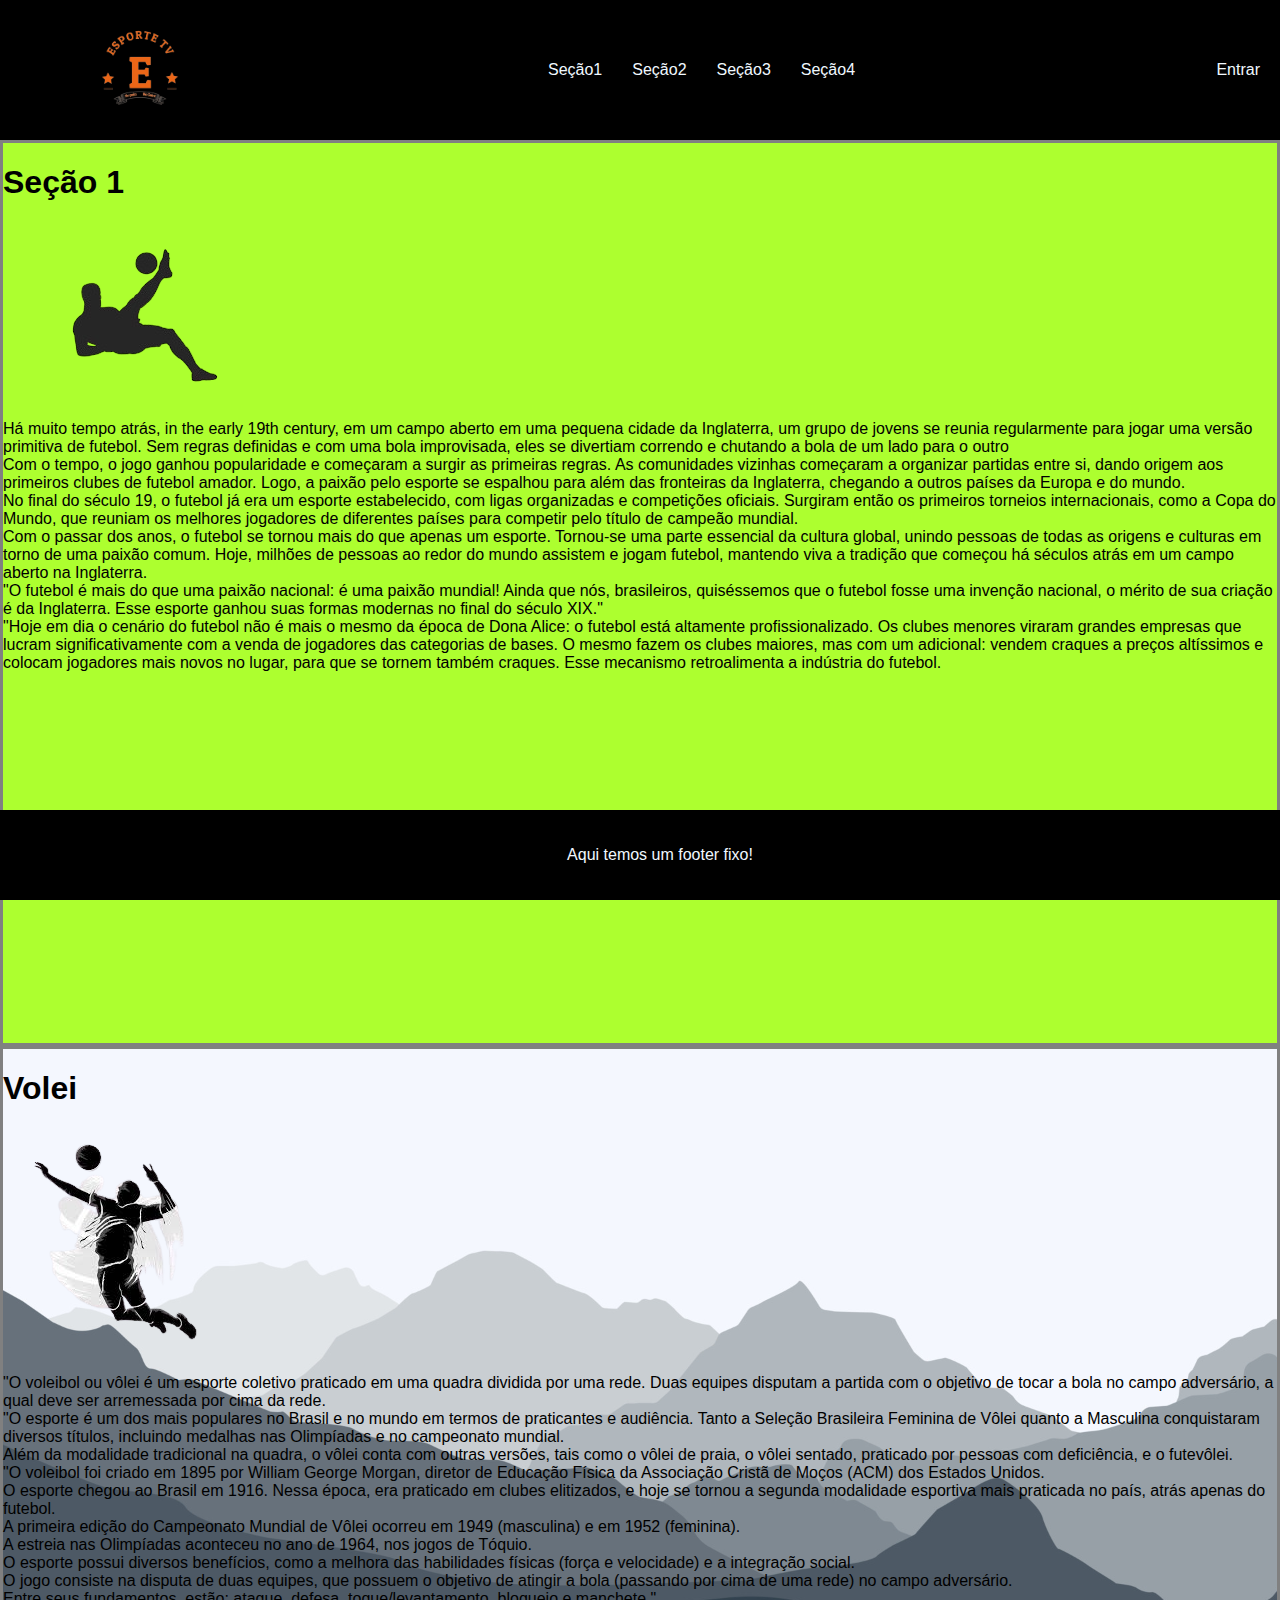
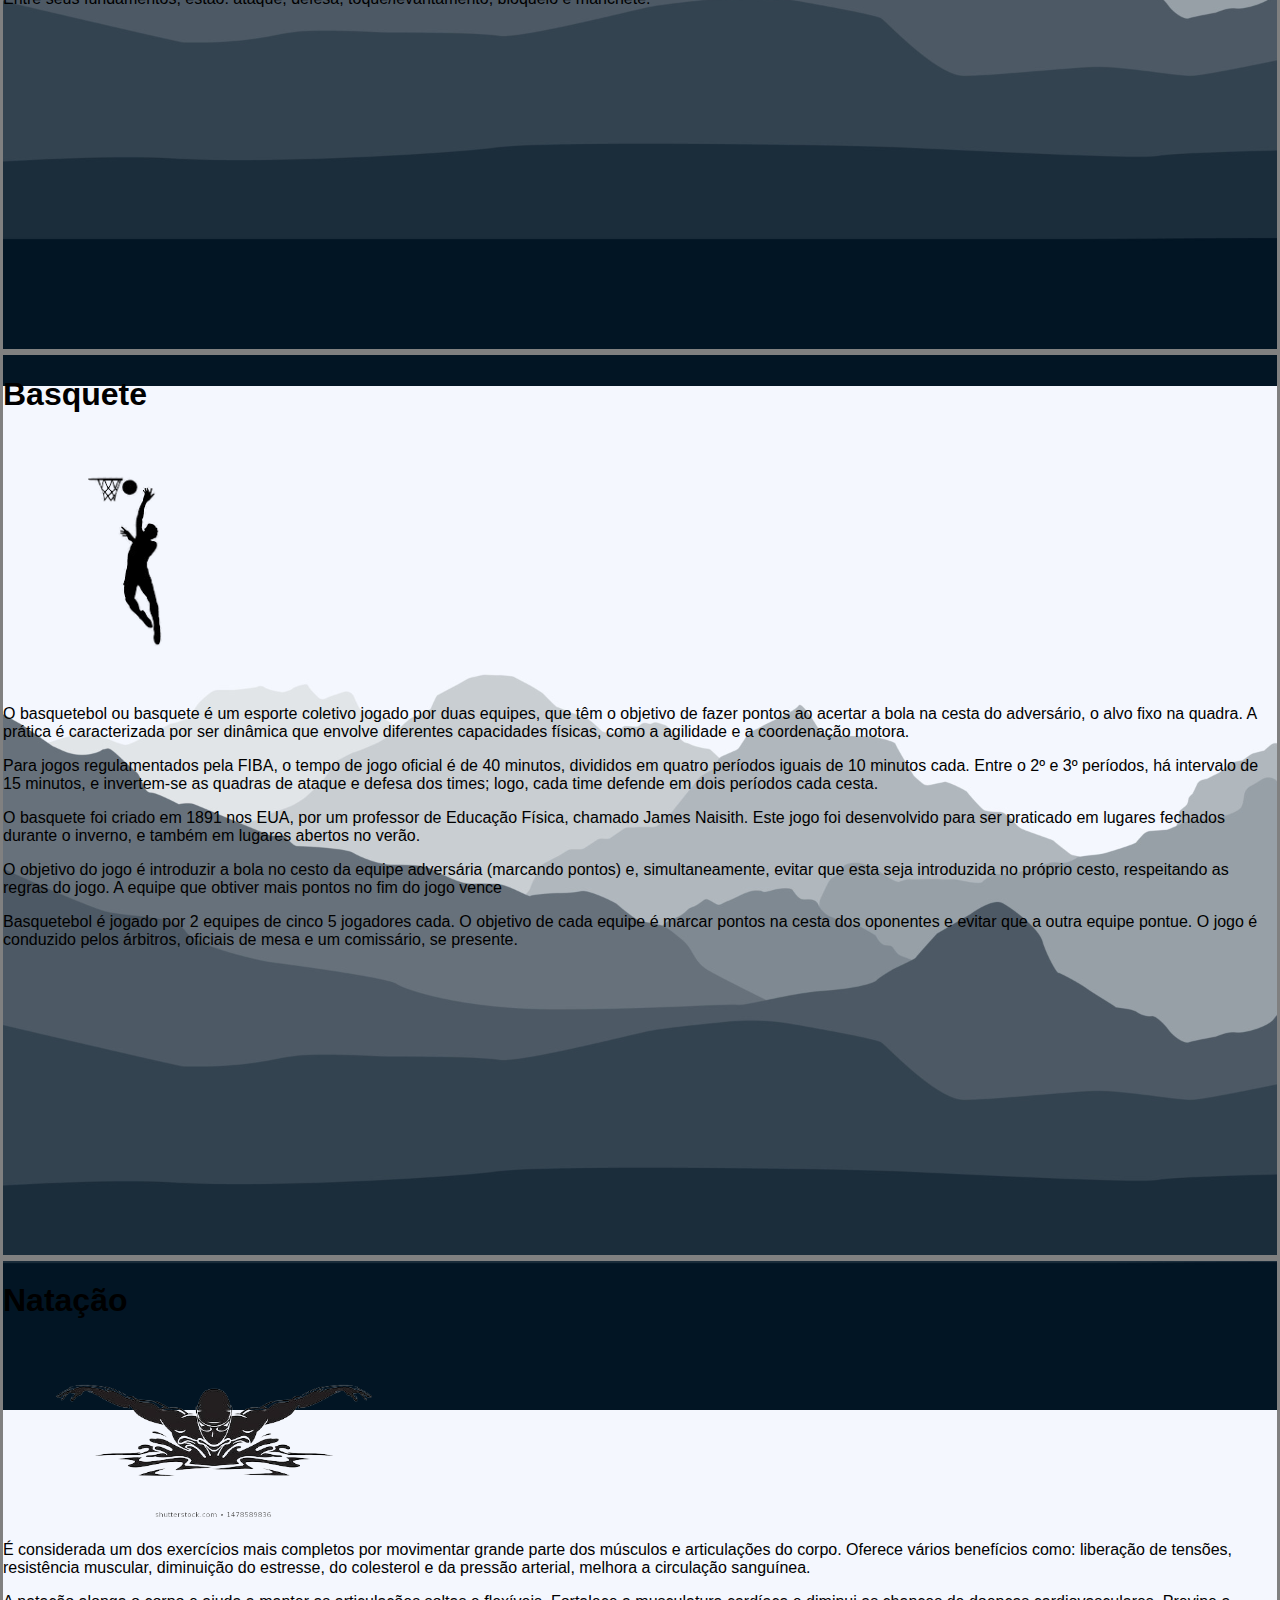
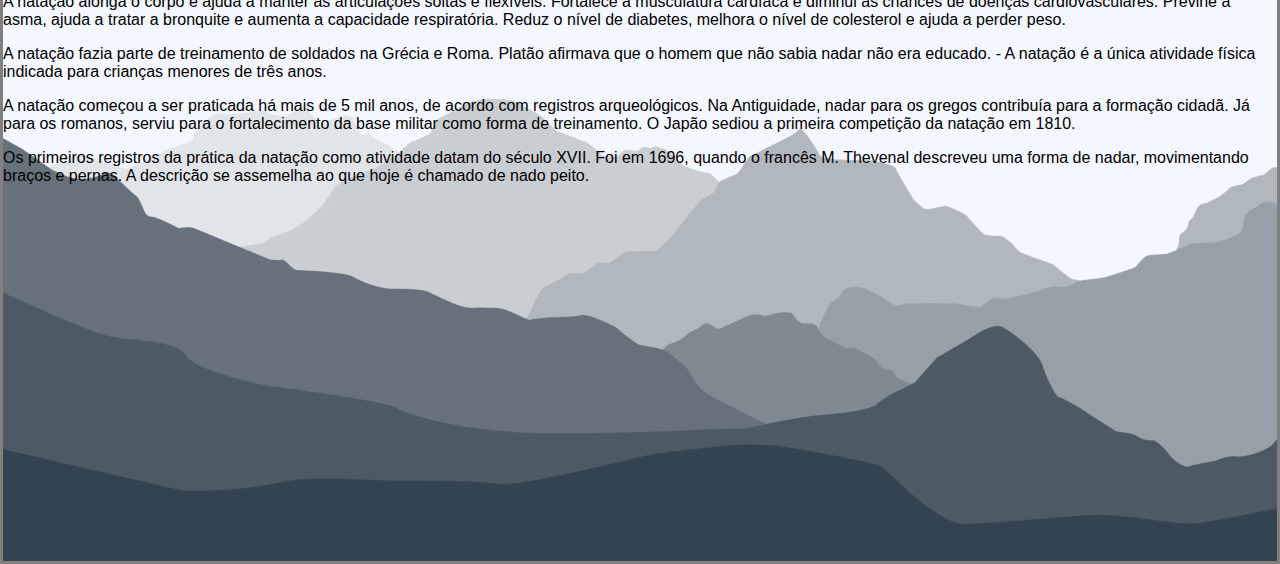
==== commit 98edfa9f: "Merge branch 'main' of https://github.com/MuriloHenriqueDss/esporte_tv" ====
--- a/index.html
+++ b/index.html
@@ -1,5 +1,5 @@
 <!DOCTYPE html>
-<html lang="pt-BR">
+<html lang="en">
 <head>
     <meta charset="UTF-8">
     <meta name="viewport" content="width=device-width, initial-scale=1.0">
@@ -22,9 +22,9 @@
         </div>
     </nav>
     <div id="id-secao1" class="secao">
-        <h1>Futebol</h1>
-        <img id="image" src="img/futebol_player-removebg-preview.png" alt="Jogador de Futebol">
-        <div id="text_secao1"> <p>Há muito tempo atrás, in the early 19th century, em um campo aberto em uma pequena cidade da Inglaterra, um grupo de jovens se reunia regularmente para jogar uma versão primitiva de futebol. Sem regras definidas e com uma bola improvisada, eles se divertiam correndo e chutando a bola de um lado para o outro
+        <h1>Seção 1</h1>
+        <img id="image"src="./img/futebol_player-removebg-preview.png" alt="">
+        <p>Há muito tempo atrás, in the early 19th century, em um campo aberto em uma pequena cidade da Inglaterra, um grupo de jovens se reunia regularmente para jogar uma versão primitiva de futebol. Sem regras definidas e com uma bola improvisada, eles se divertiam correndo e chutando a bola de um lado para o outro
             <br>Com o tempo, o jogo ganhou popularidade e começaram a surgir as primeiras regras. As comunidades vizinhas começaram a organizar partidas entre si, dando origem aos primeiros clubes de futebol amador. Logo, a paixão pelo esporte se espalhou para além das fronteiras da Inglaterra, chegando a outros países da Europa e do mundo.
             <br>No final do século 19, o futebol já era um esporte estabelecido, com ligas organizadas e competições oficiais. Surgiram então os primeiros torneios internacionais, como a Copa do Mundo, que reuniam os melhores jogadores de diferentes países para competir pelo título de campeão mundial.
             <br>Com o passar dos anos, o futebol se tornou mais do que apenas um esporte. Tornou-se uma parte essencial da cultura global, unindo pessoas de todas as origens e culturas em torno de uma paixão comum. Hoje, milhões de pessoas ao redor do mundo assistem e jogam futebol, mantendo viva a tradição que começou há séculos atrás em um campo aberto na Inglaterra.
@@ -45,17 +45,26 @@
             <br>O esporte possui diversos benefícios, como a melhora das habilidades físicas (força e velocidade) e a integração social.
             <br>O jogo consiste na disputa de duas equipes, que possuem o objetivo de atingir a bola (passando por cima de uma rede) no campo adversário.
             <br>Entre seus fundamentos, estão: ataque, defesa, toque/levantamento, bloqueio e manchete."
-            <p>teste</p>
         </div>
         </p>
     </div>
     <div id="id-secao3" class="secao">
-        <h1>Seção 3</h1>
-        <p>Conteúdo da seção 3</p>
+        <h1>Basquete</h1>
+        <img id="basquete" src="./img/basquete-removebg-preview.png" alt="">
+        <p>O basquetebol ou basquete é um esporte coletivo jogado por duas equipes, que têm o objetivo de fazer pontos ao acertar a bola na cesta do adversário, o alvo fixo na quadra. A prática é caracterizada por ser dinâmica que envolve diferentes capacidades físicas, como a agilidade e a coordenação motora.</p>
+        <p>Para jogos regulamentados pela FIBA, o tempo de jogo oficial é de 40 minutos, divididos em quatro períodos iguais de 10 minutos cada. Entre o 2º e 3º períodos, há intervalo de 15 minutos, e invertem-se as quadras de ataque e defesa dos times; logo, cada time defende em dois períodos cada cesta.</p>
+        <p>O basquete foi criado em 1891 nos EUA, por um professor de Educação Física, chamado James Naisith. Este jogo foi desenvolvido para ser praticado em lugares fechados durante o inverno, e também em lugares abertos no verão.</p>
+        <p>O objetivo do jogo é introduzir a bola no cesto da equipe adversária (marcando pontos) e, simultaneamente, evitar que esta seja introduzida no próprio cesto, respeitando as regras do jogo. A equipe que obtiver mais pontos no fim do jogo vence</p>
+        <p>Basquetebol é jogado por 2 equipes de cinco 5 jogadores cada. O objetivo de cada equipe é marcar pontos na cesta dos oponentes e evitar que a outra equipe pontue. O jogo é conduzido pelos árbitros, oficiais de mesa e um comissário, se presente.</p>
     </div>
     <div id="id-secao4" class="secao">
-        <h1>Seção 4</h1>
-        <p>Conteúdo da seção 4</p>
+        <h1>Natação</h1>
+        <img id="natação" src="./img/natação-removebg-preview.png" alt="">
+        <p>É considerada um dos exercícios mais completos por movimentar grande parte dos músculos e articulações do corpo. Oferece vários benefícios como: liberação de tensões, resistência muscular, diminuição do estresse, do colesterol e da pressão arterial, melhora a circulação sanguínea.</p>
+        <p>A natação alonga o corpo e ajuda a manter as articulações soltas e flexíveis. Fortalece a musculatura cardíaca e diminui as chances de doenças cardiovasculares. Previne a asma, ajuda a tratar a bronquite e aumenta a capacidade respiratória. Reduz o nível de diabetes, melhora o nível de colesterol e ajuda a perder peso.</p>
+        <p>A natação fazia parte de treinamento de soldados na Grécia e Roma. Platão afirmava que o homem que não sabia nadar não era educado. - A natação é a única atividade física indicada para crianças menores de três anos.</p>
+        <p>A natação começou a ser praticada há mais de 5 mil anos, de acordo com registros arqueológicos. Na Antiguidade, nadar para os gregos contribuía para a formação cidadã. Já para os romanos, serviu para o fortalecimento da base militar como forma de treinamento. O Japão sediou a primeira competição da natação em 1810.</p>
+        <p>Os primeiros registros da prática da natação como atividade datam do século XVII. Foi em 1696, quando o francês M. Thevenal descreveu uma forma de nadar, movimentando braços e pernas. A descrição se assemelha ao que hoje é chamado de nado peito.</p>
     </div>
     <footer>
         <p>Aqui temos um footer fixo!</p>
--- a/css/style.css
+++ b/css/style.css
@@ -1,10 +1,11 @@
+/* Reset CSS */
 body, html {
     margin: 0;
     padding: 0;
     height: 100%;
 }
 
-/* ------------------- NAV ------------------- */
+/* NAV */
 nav {
     background-color: black;
     padding: 20px;
@@ -55,7 +56,7 @@
     height: 100vh;
 }
 
-/* ------------------- LOGIN FORM ------------------- */
+/* LOGIN FORM */
 form {
     background-color: gainsboro;
     border-radius: 4px;
@@ -78,29 +79,20 @@
     width: auto;
 }
 
-/* ------------------- SEÇÕES ------------------- */
+/* SECTION 1 */
 #id-secao1 {
-    background-color: rgb(116, 107, 107);
+    background-color: greenyellow;
 }
-#id-secao2 {
-    background-color: rgb(116, 107, 107);
+#basquete{
+    height: 250px;
+    margin-left: 50px;
 }
-#id-secao3 {
-    background-color: rgb(116, 107, 107);
+#natação{
+    height: 180px;
+    margin-left: 50px;
 }
-#id-secao4 {
-    background-color: rgb(116, 107, 107);
-}
-/* ------------------- TEXTO DAS SEÇÕES -------------------  */
-#text_secao1 {
-    font-size: larger;
-    font-family: 'Gill Sans', 'Gill Sans MT', Calibri, 'Trebuchet MS';
-}
-#text_secao2 {
-    font-size: larger;
-    font-family: 'Gill Sans', 'Gill Sans MT', Calibri, 'Trebuchet MS';
-}
-/* ------------------- FOOTER ------------------- */
+
+/* FOOTER */
 footer {
     background-color: black;
     color: aliceblue;
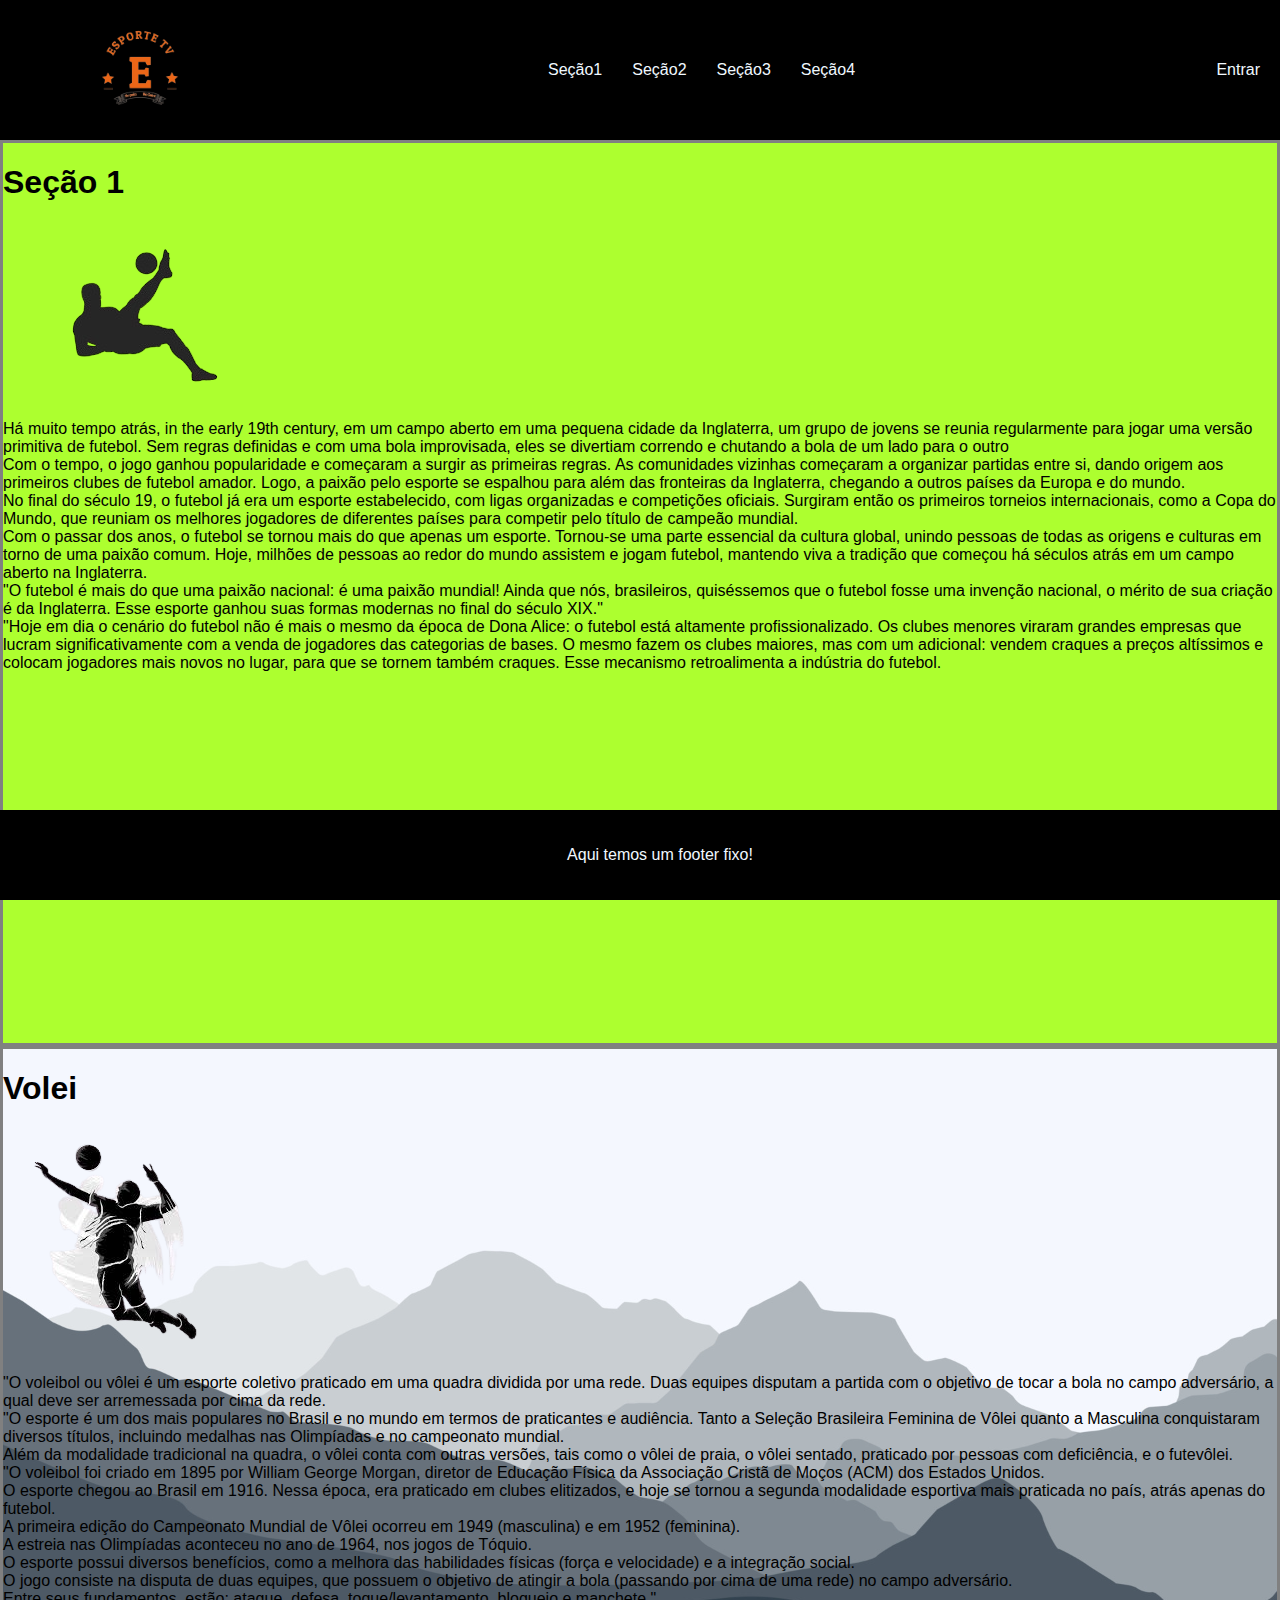
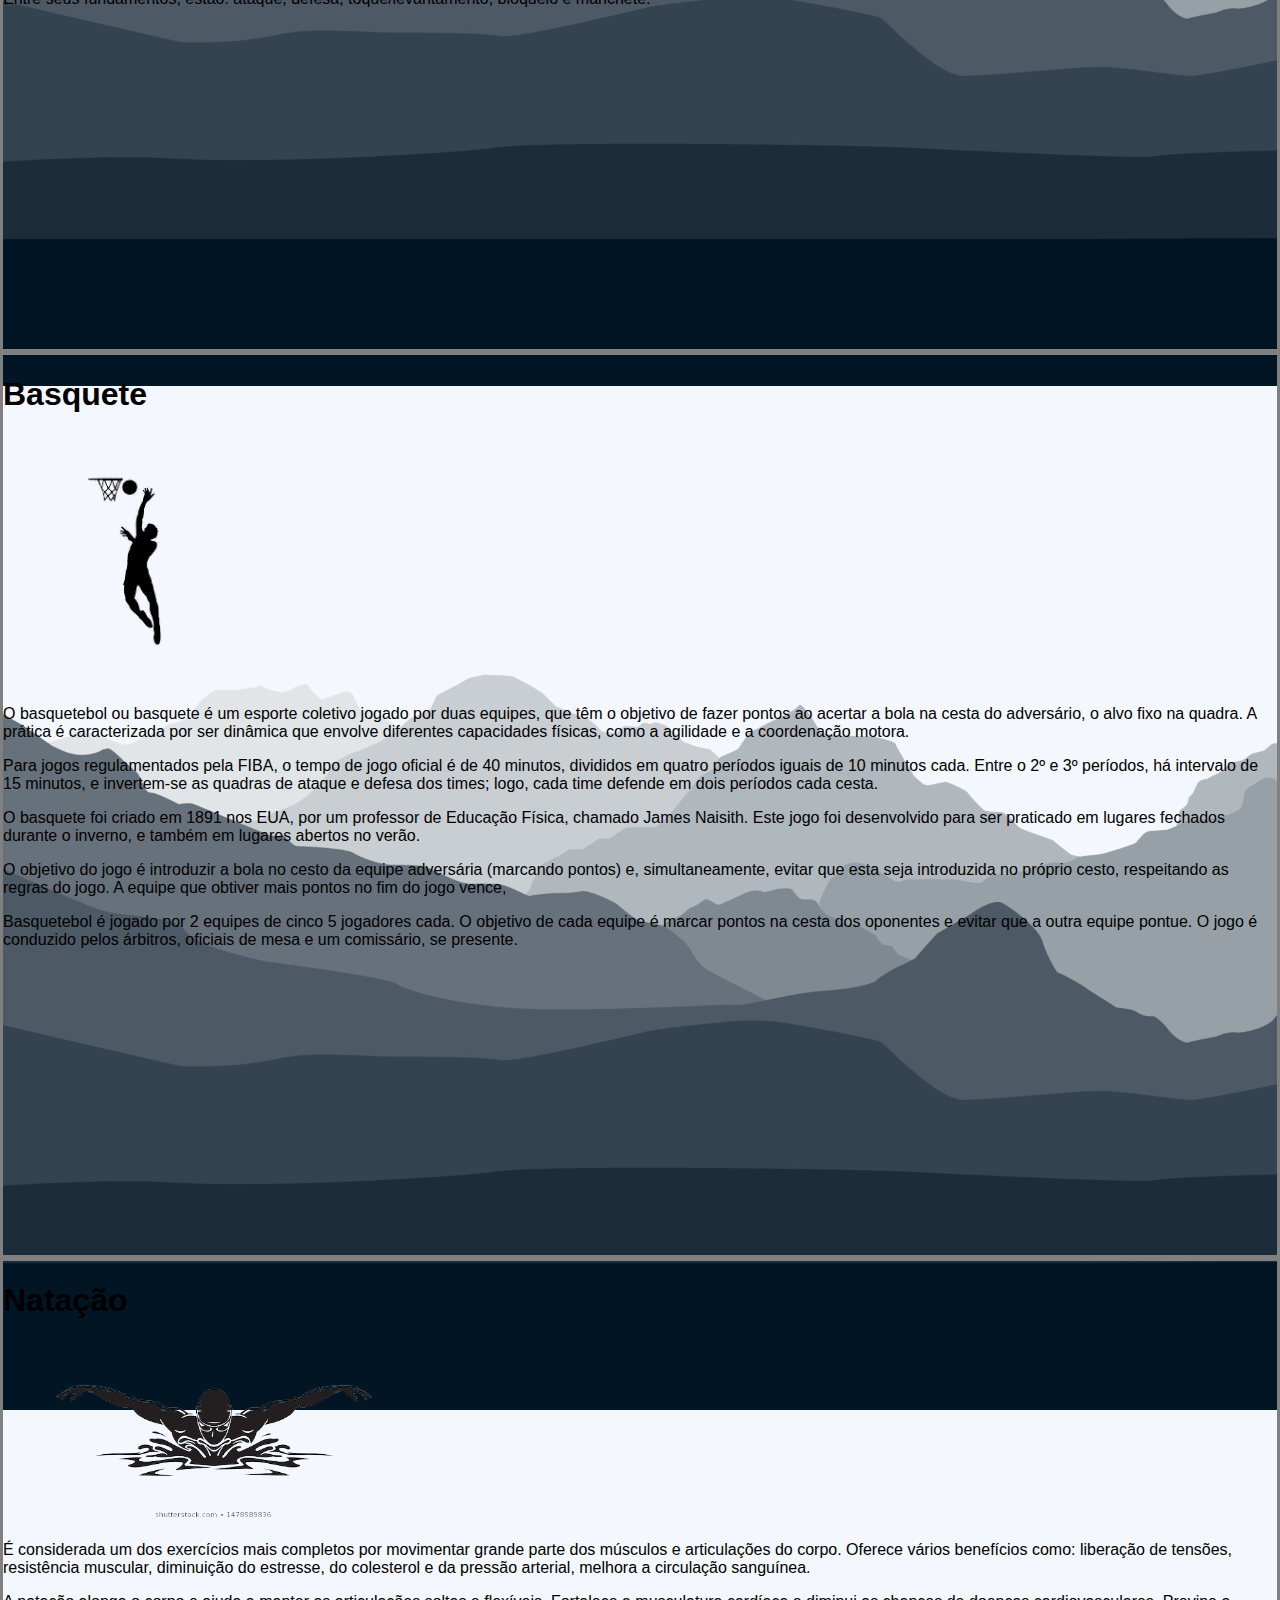
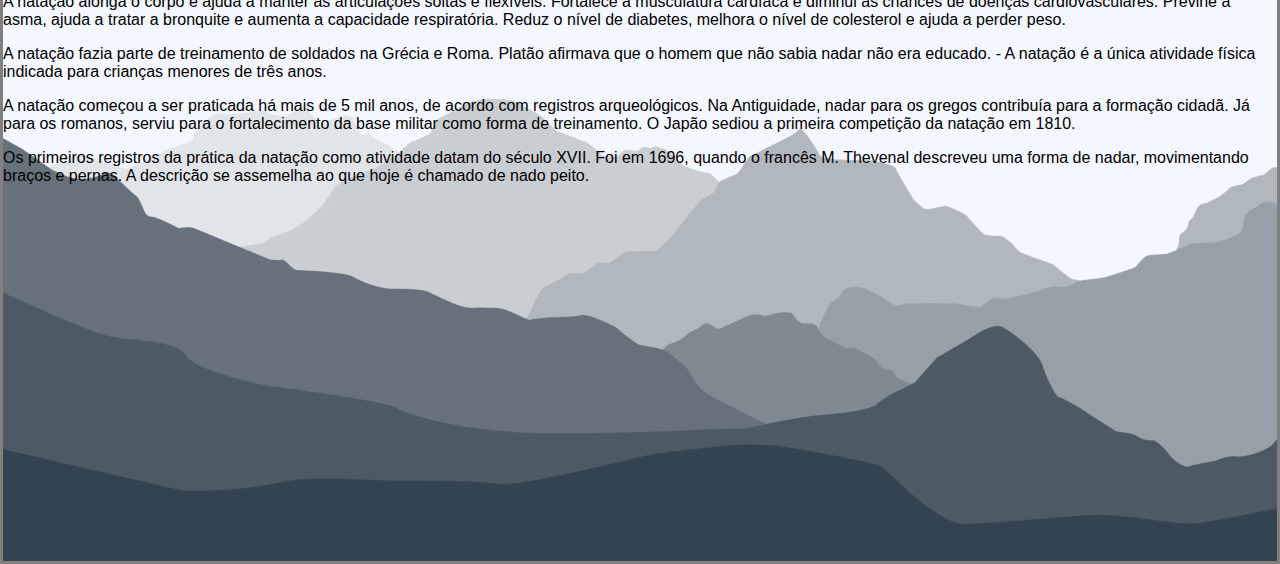
==== commit d6c89707: "Merge remote-tracking branch 'origin/master'" ====
--- a/index.html
+++ b/index.html
@@ -54,7 +54,7 @@
         <p>O basquetebol ou basquete é um esporte coletivo jogado por duas equipes, que têm o objetivo de fazer pontos ao acertar a bola na cesta do adversário, o alvo fixo na quadra. A prática é caracterizada por ser dinâmica que envolve diferentes capacidades físicas, como a agilidade e a coordenação motora.</p>
         <p>Para jogos regulamentados pela FIBA, o tempo de jogo oficial é de 40 minutos, divididos em quatro períodos iguais de 10 minutos cada. Entre o 2º e 3º períodos, há intervalo de 15 minutos, e invertem-se as quadras de ataque e defesa dos times; logo, cada time defende em dois períodos cada cesta.</p>
         <p>O basquete foi criado em 1891 nos EUA, por um professor de Educação Física, chamado James Naisith. Este jogo foi desenvolvido para ser praticado em lugares fechados durante o inverno, e também em lugares abertos no verão.</p>
-        <p>O objetivo do jogo é introduzir a bola no cesto da equipe adversária (marcando pontos) e, simultaneamente, evitar que esta seja introduzida no próprio cesto, respeitando as regras do jogo. A equipe que obtiver mais pontos no fim do jogo vence</p>
+        <p>O objetivo do jogo é introduzir a bola no cesto da equipe adversária (marcando pontos) e, simultaneamente, evitar que esta seja introduzida no próprio cesto, respeitando as regras do jogo. A equipe que obtiver mais pontos no fim do jogo vence,</p>
         <p>Basquetebol é jogado por 2 equipes de cinco 5 jogadores cada. O objetivo de cada equipe é marcar pontos na cesta dos oponentes e evitar que a outra equipe pontue. O jogo é conduzido pelos árbitros, oficiais de mesa e um comissário, se presente.</p>
     </div>
     <div id="id-secao4" class="secao">
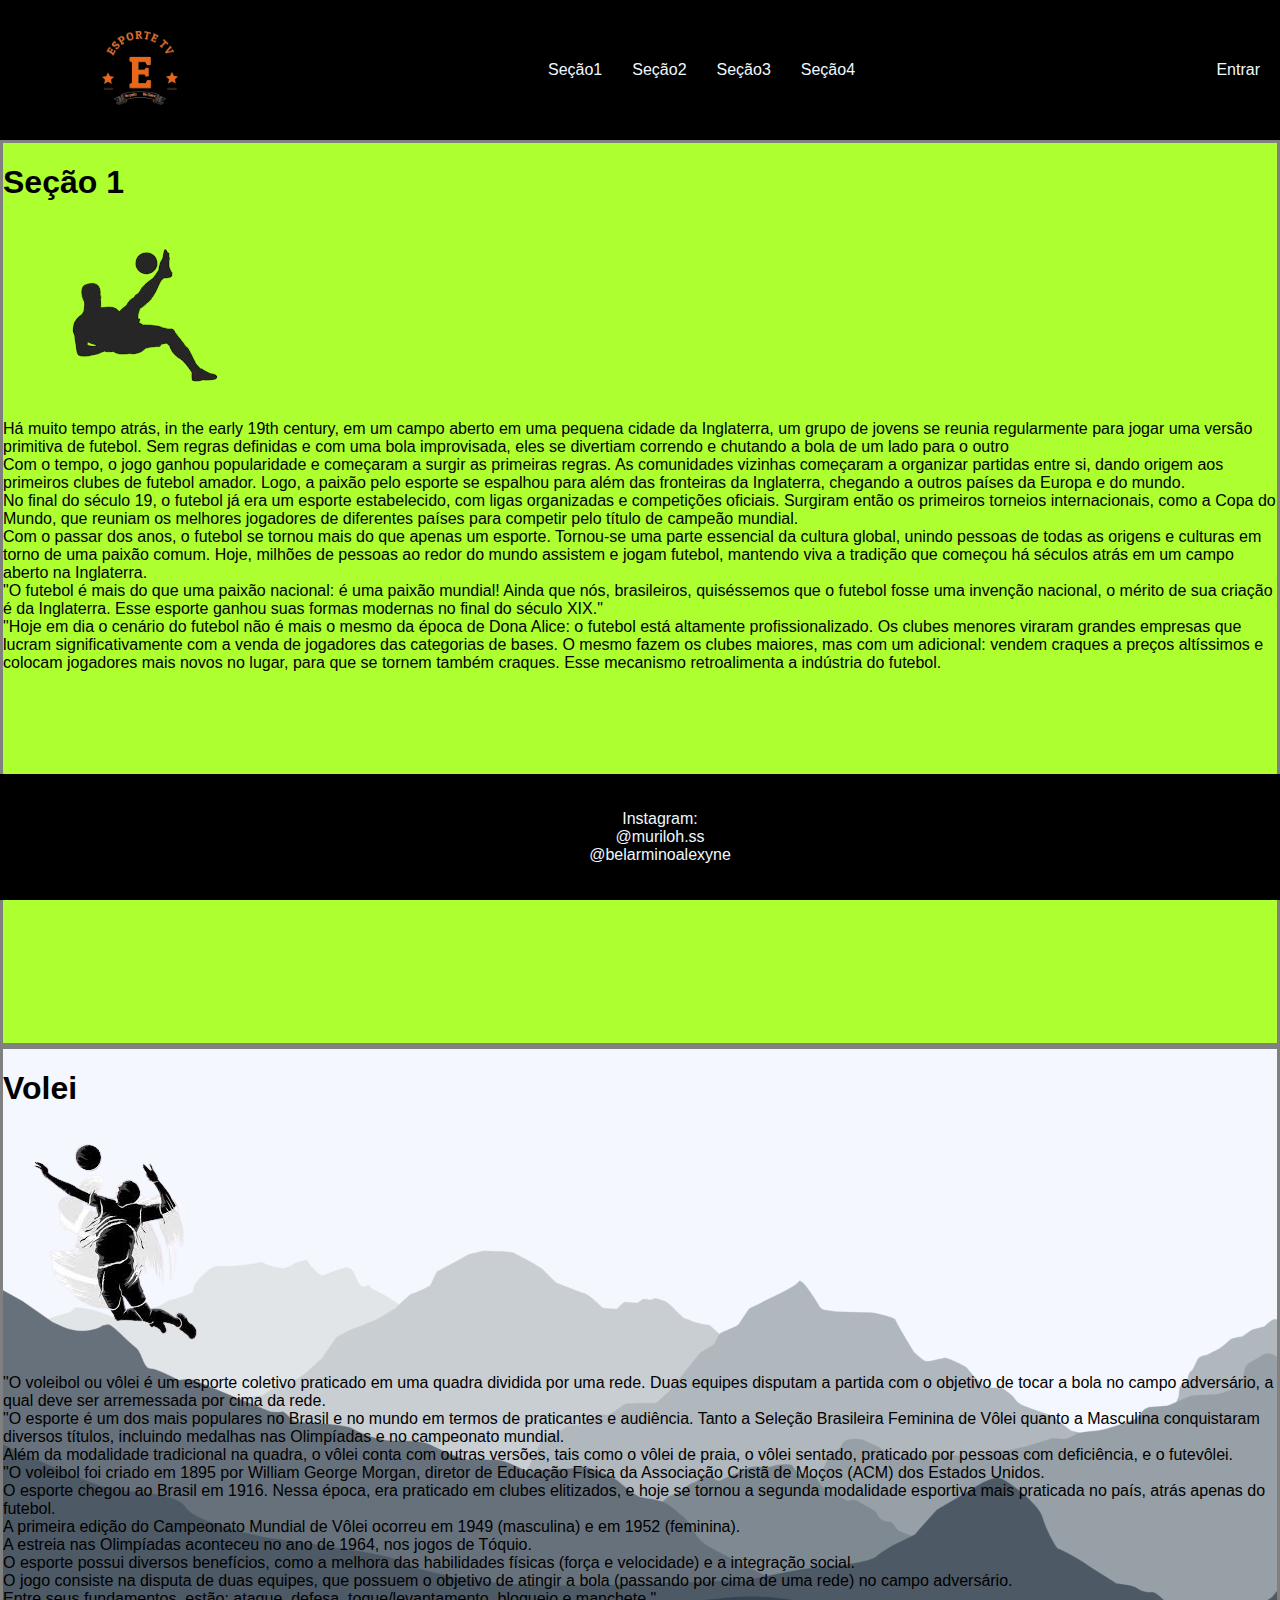
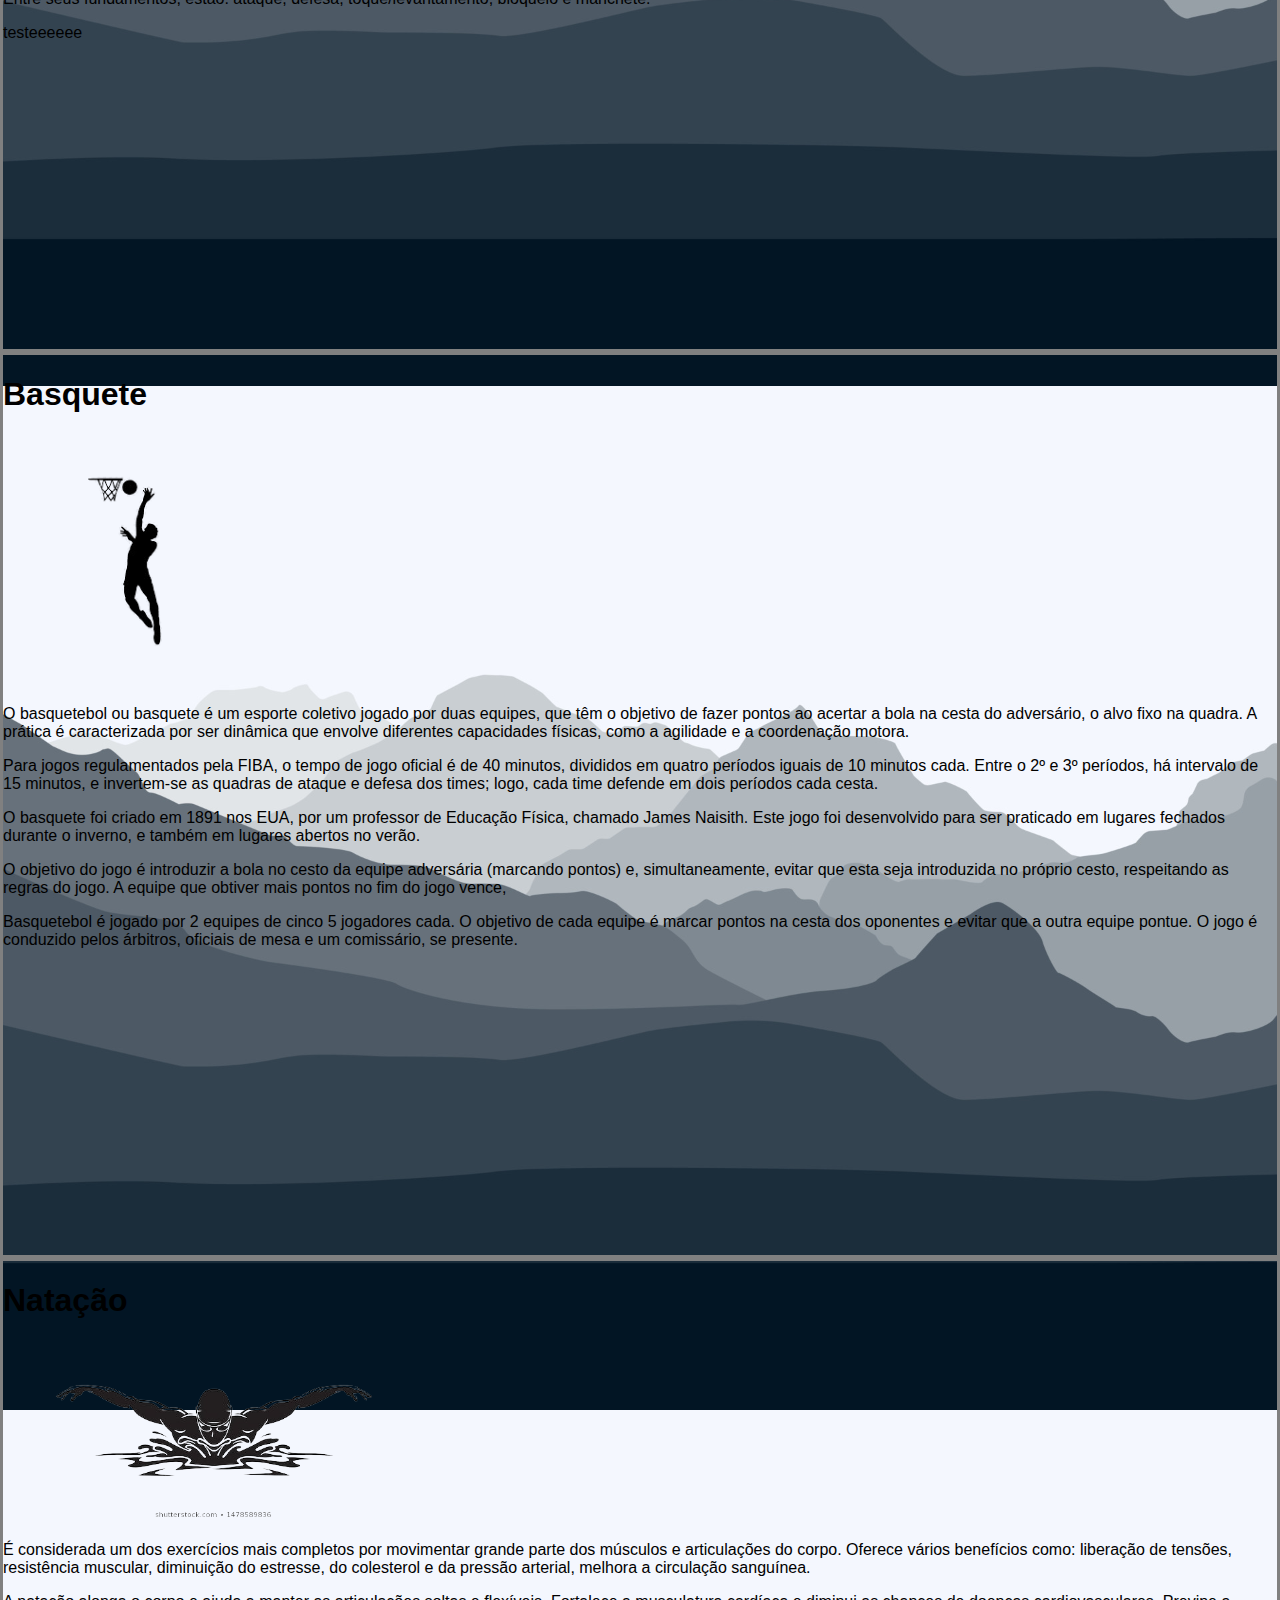
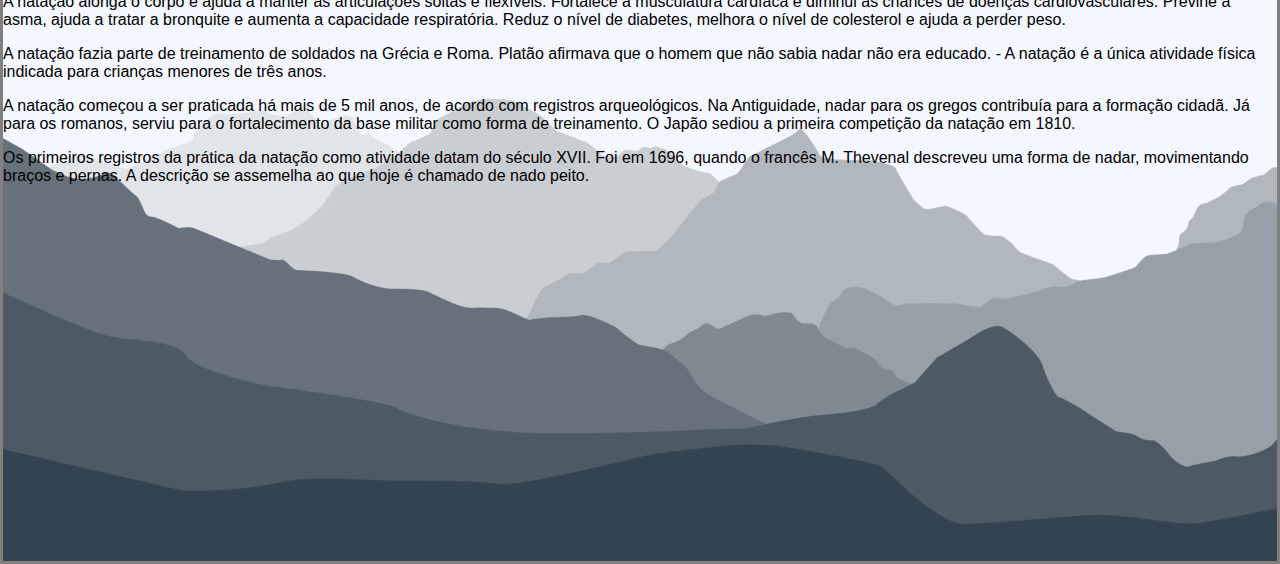
==== commit 33c621dc: "mesclando branch" ====
--- a/index.html
+++ b/index.html
@@ -45,6 +45,7 @@
             <br>O esporte possui diversos benefícios, como a melhora das habilidades físicas (força e velocidade) e a integração social.
             <br>O jogo consiste na disputa de duas equipes, que possuem o objetivo de atingir a bola (passando por cima de uma rede) no campo adversário.
             <br>Entre seus fundamentos, estão: ataque, defesa, toque/levantamento, bloqueio e manchete."
+            <p>testeeeeee</p>
         </div>
         </p>
     </div>
@@ -67,7 +68,10 @@
         <p>Os primeiros registros da prática da natação como atividade datam do século XVII. Foi em 1696, quando o francês M. Thevenal descreveu uma forma de nadar, movimentando braços e pernas. A descrição se assemelha ao que hoje é chamado de nado peito.</p>
     </div>
     <footer>
-        <p>Aqui temos um footer fixo!</p>
+        <p>Instagram:
+            <br> @muriloh.ss
+            <br> @belarminoalexyne
+        </p>
     </footer>
 </body>
 </html>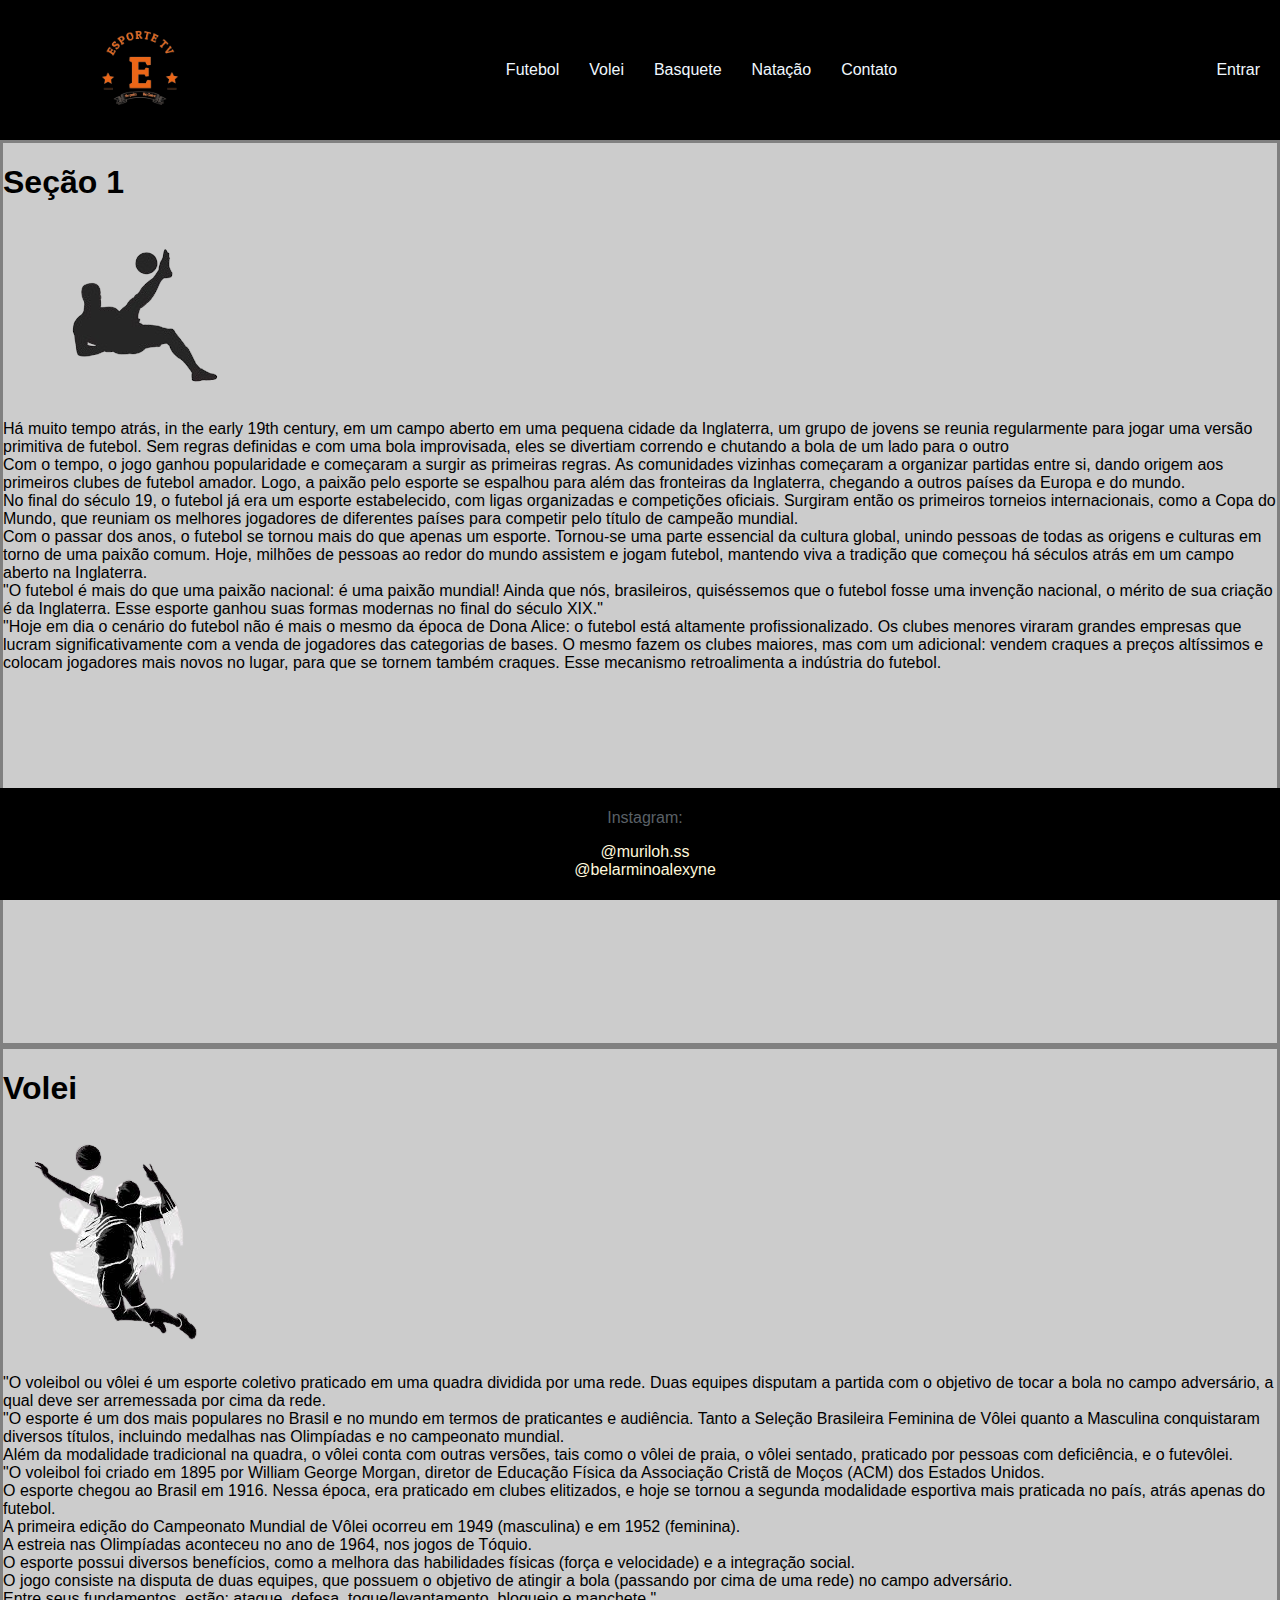
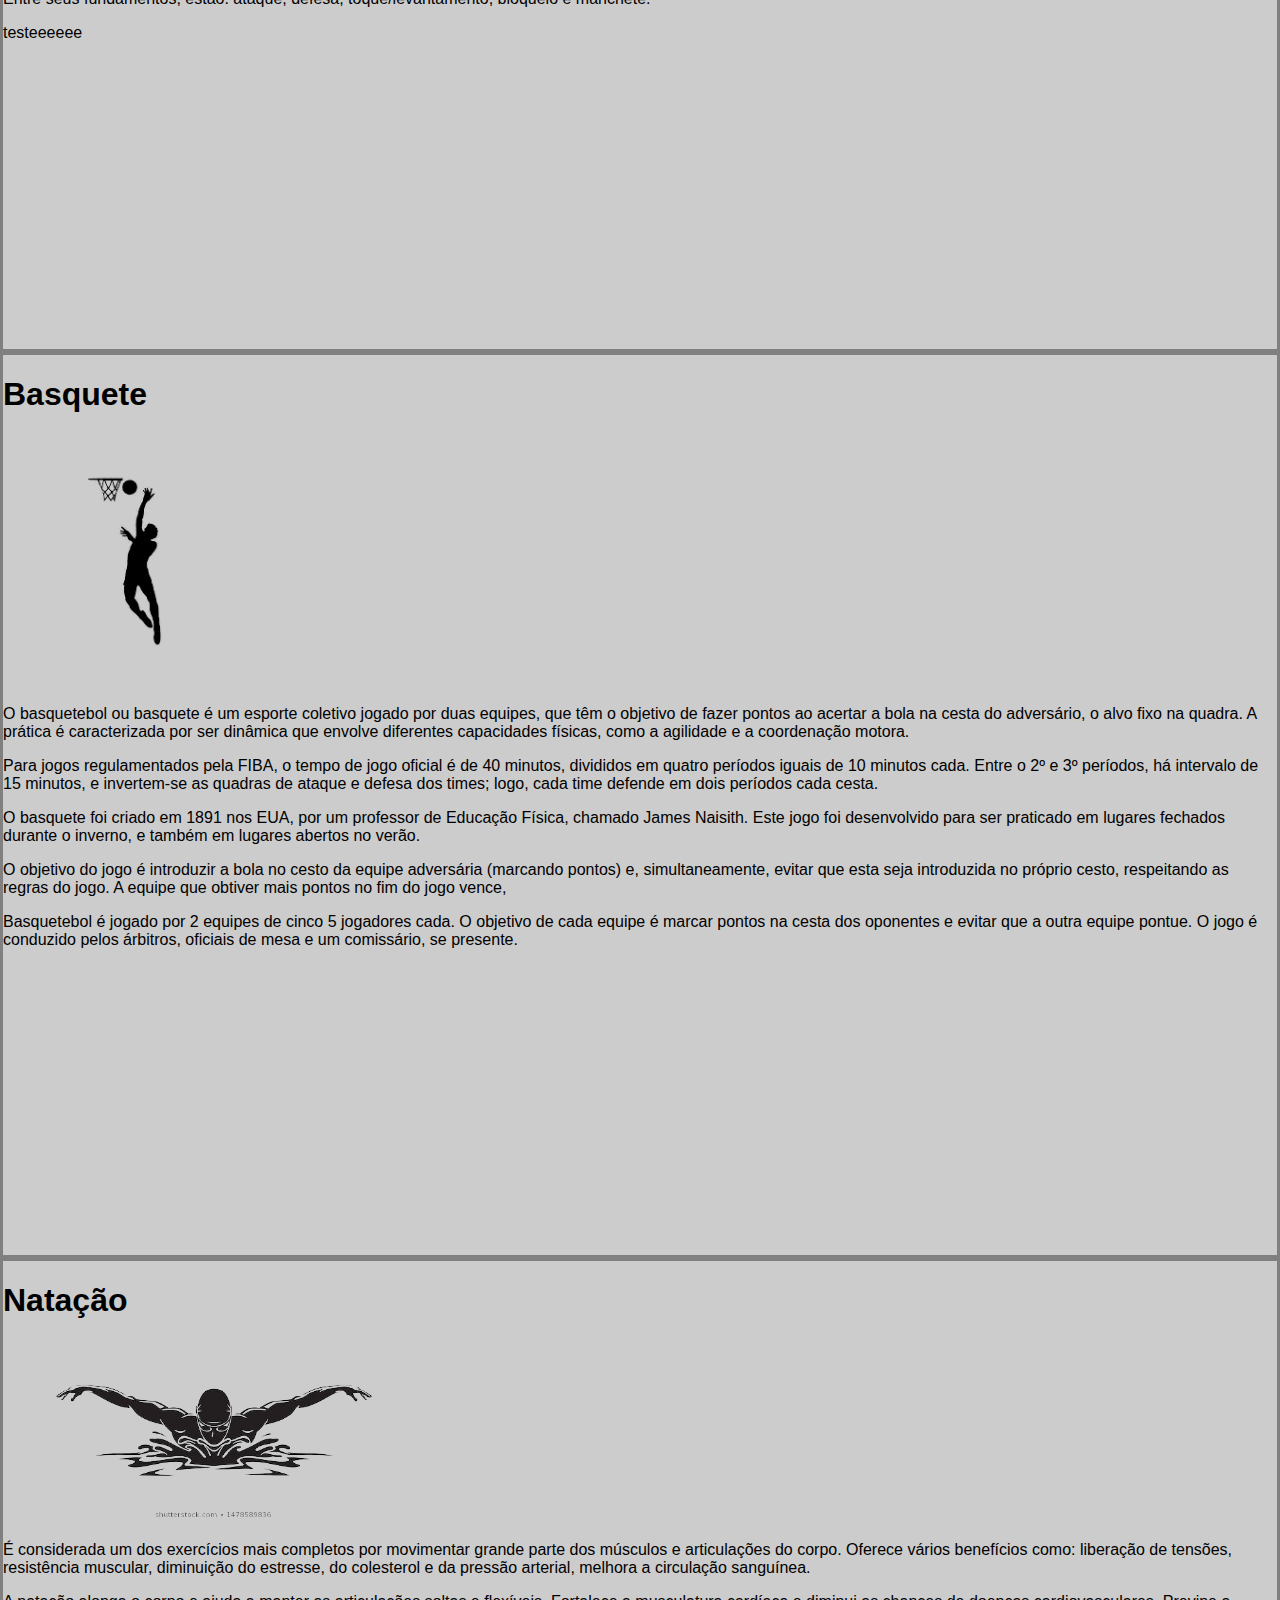
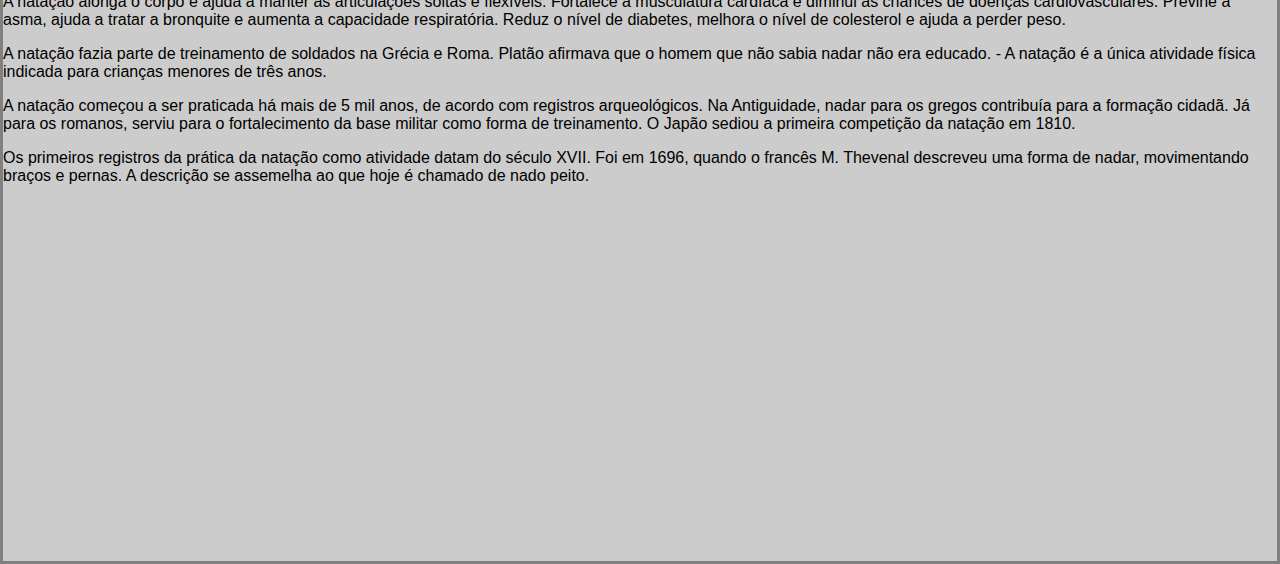
==== commit 1aba1c3c: "atualização" ====
--- a/index.html
+++ b/index.html
@@ -11,10 +11,11 @@
         <img src="./img/logo_esportes-removebg-preview.png" alt="">
         <div class="nav-links">
             <ul>
-                <li><a href="#id-secao1">Seção1</a></li>
-                <li><a href="#id-secao2">Seção2</a></li>
-                <li><a href="#id-secao3">Seção3</a></li>
-                <li><a href="#id-secao4">Seção4</a></li>
+                <li><a href="#id-secao1">Futebol</a></li>
+                <li><a href="#id-secao2">Volei</a></li>
+                <li><a href="#id-secao3">Basquete</a></li>
+                <li><a href="#id-secao4">Natação</a></li>
+                <li><a href="contato.html">Contato</a></li>
             </ul>
         </div>
         <div class="nav-login">
@@ -68,9 +69,16 @@
         <p>Os primeiros registros da prática da natação como atividade datam do século XVII. Foi em 1696, quando o francês M. Thevenal descreveu uma forma de nadar, movimentando braços e pernas. A descrição se assemelha ao que hoje é chamado de nado peito.</p>
     </div>
     <footer>
-        <p>Instagram:
-            <br> @muriloh.ss
-            <br> @belarminoalexyne
+        <p>Instagram:      
+           
+                <div id="insta-esquerda">
+                    <a href="https://www.instagram.com/muriloh.ss">@muriloh.ss</a>
+                </div>
+                <div id="insta-direita">
+                    <a href="https://www.instagram.com/belarminoalexyne">@belarminoalexyne</a>
+                </div>
+            
+            
         </p>
     </footer>
 </body>
--- a/css/style.css
+++ b/css/style.css
@@ -48,13 +48,13 @@
     background-color: darkgray;
     border-radius: 10px;
 }
-
-/* SECTIONS */
 .secao {
     border: solid 3px;
     border-color: gray;
     height: 100vh;
+    background-color: #ccc; 
 }
+
 
 /* LOGIN FORM */
 form {
@@ -79,10 +79,7 @@
     width: auto;
 }
 
-/* SECTION 1 */
-#id-secao1 {
-    background-color: greenyellow;
-}
+/* SECTION */
 #basquete{
     height: 250px;
     margin-left: 50px;
@@ -95,12 +92,17 @@
 /* FOOTER */
 footer {
     background-color: black;
-    color: aliceblue;
+    color: rgb(90, 97, 103);
     text-align: center;
-    padding: 20px;
+    padding: 5px;
     position: fixed;
     bottom: 0;
     width: 100%;
+}
+footer a {
+    text-decoration: none;
+    color: cornsilk;
+    border: 10px white fixed;
 }
 /* ------------------- LOGIN ------------------- */
 body, html {
@@ -160,3 +162,12 @@
 form button:hover {
     background-color: #0056b3;
 }
+/* ------------------- FORMULARIO DE CONTATO ------------------- */
+main {
+    justify-content: center;
+    align-items: center;
+    font-family: 'Gill Sans', 'Gill Sans MT', Calibri, 'Trebuchet MS';
+    text-align: center;
+    font-size: 20px;
+
+}